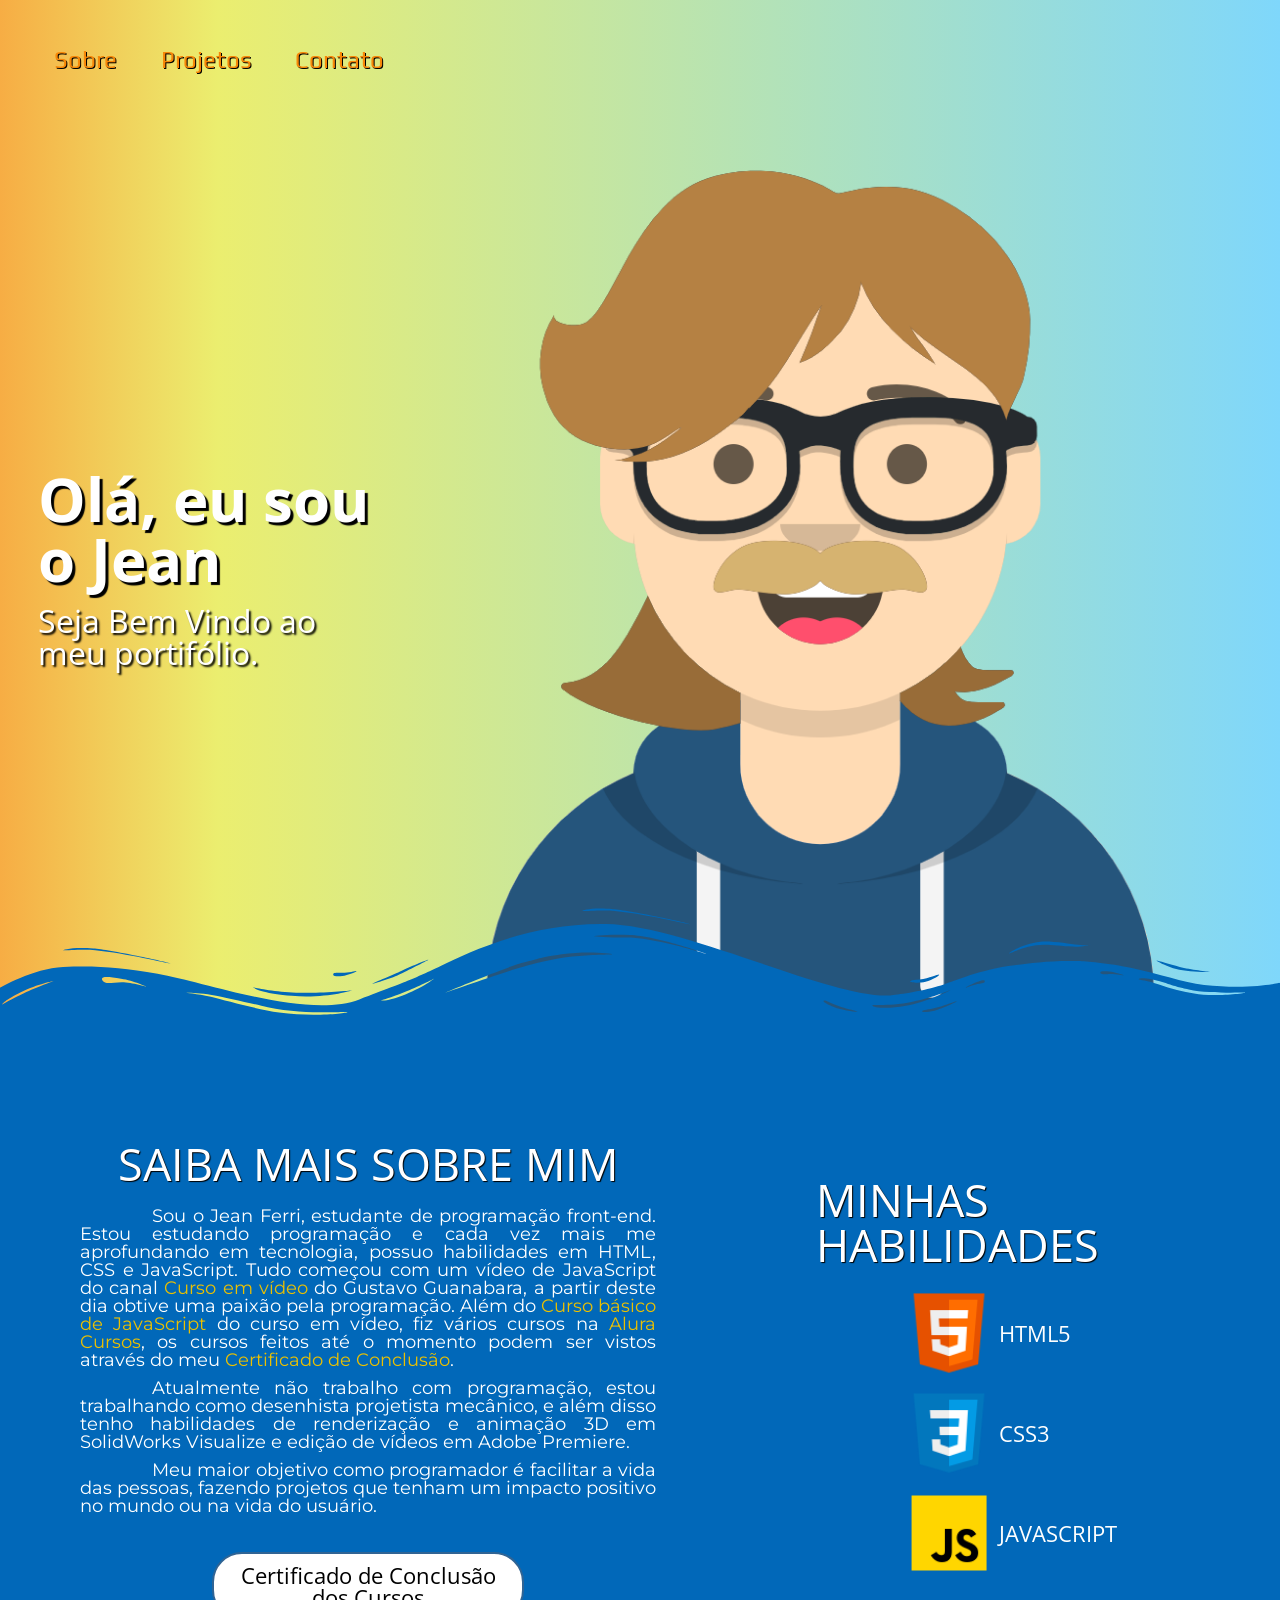
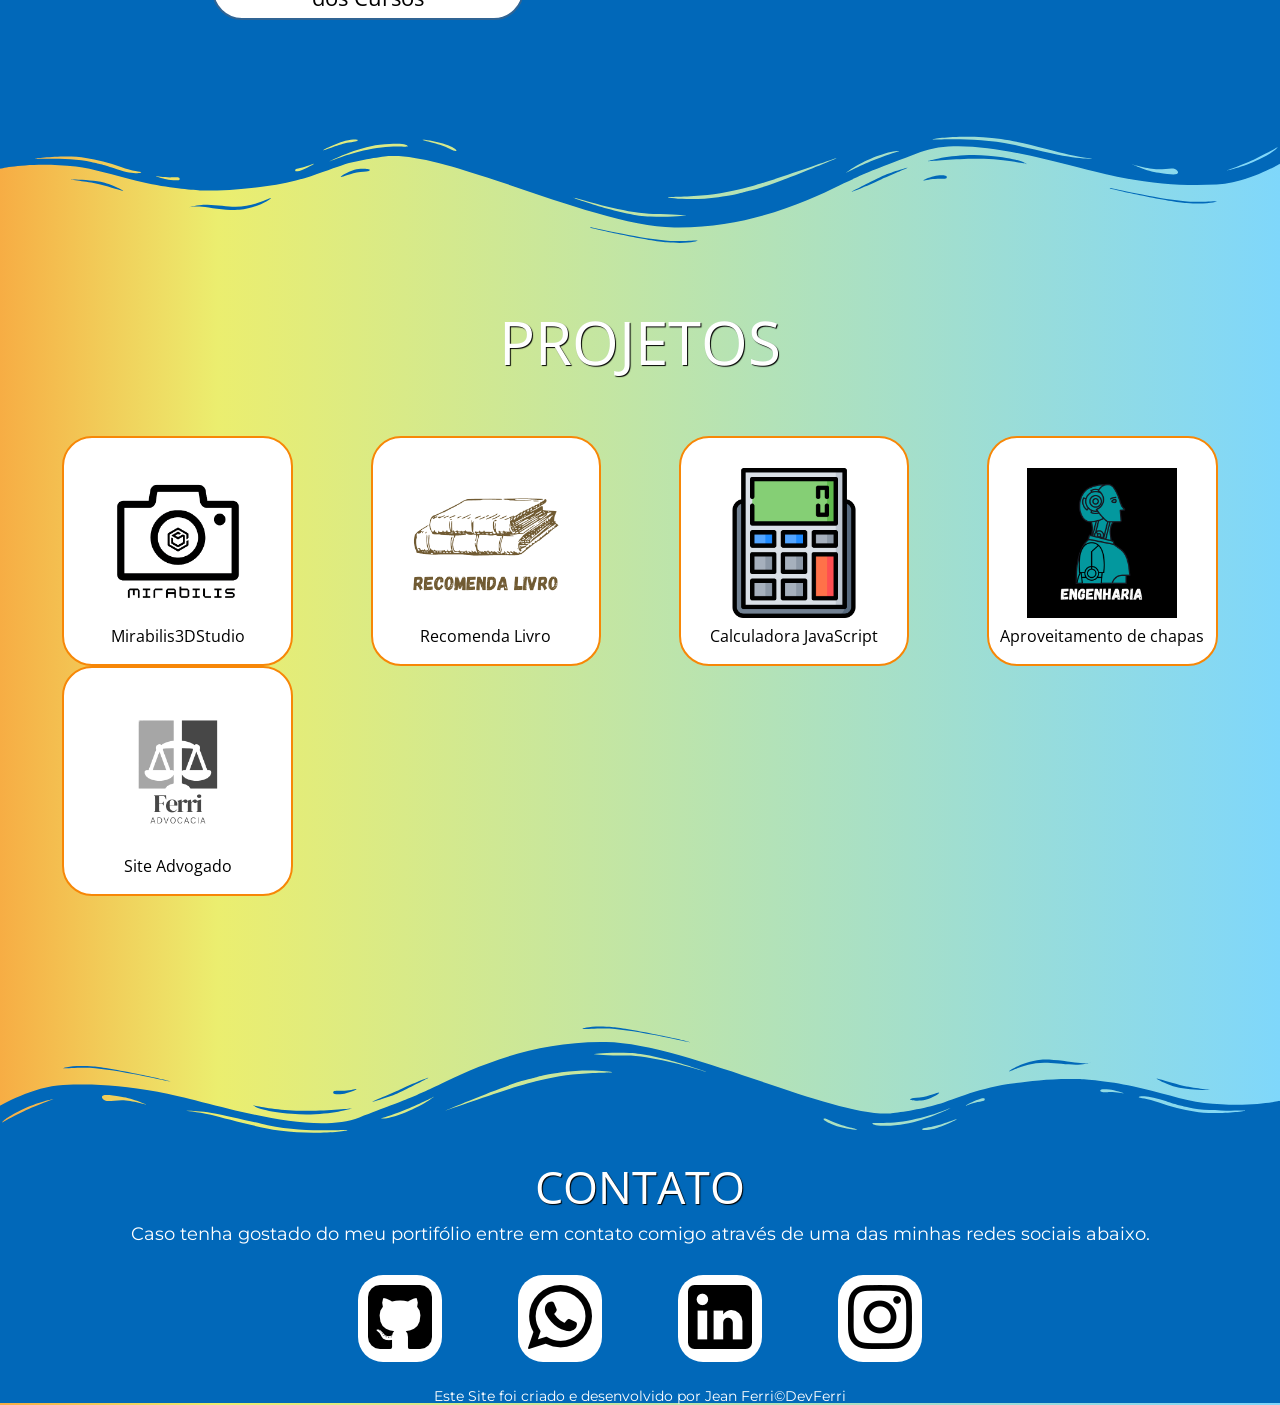
==== index.html @ 6d81e74b "Merge branch 'main' of https://github.com/JnFerri/jnferri.github.io" ====
<!DOCTYPE html>
<html lang="pt-br">
<head>
    <meta charset="UTF-8">
    <meta http-equiv="X-UA-Compatible" content="IE=edge">
    <meta name="viewport" content="width=device-width, initial-scale=1.0">
    <link rel="stylesheet" href="css/reset.css">
    <link rel="stylesheet" href="css/background-svg.css">
    <link rel="stylesheet" href="css/header.css">
    <link rel="stylesheet" href="css/apresentacao.css">
    <link rel="stylesheet" href="css/sobre.css">
    <link rel="stylesheet" href="css/projetos.css">
    <link rel="stylesheet" href="css/contato.css">
    <link rel="stylesheet" href="css/footer.css">
    <link rel="preconnect" href="https://fonts.googleapis.com">
<link rel="preconnect" href="https://fonts.gstatic.com" crossorigin>
<link href="https://fonts.googleapis.com/css2?family=Play:wght@700&display=swap" rel="stylesheet">
<link rel="preconnect" href="https://fonts.googleapis.com">
<link rel="preconnect" href="https://fonts.gstatic.com" crossorigin>
<link href="https://fonts.googleapis.com/css2?family=Open+Sans:wght@500&display=swap" rel="stylesheet">
<link rel="preconnect" href="https://fonts.googleapis.com">
<link rel="preconnect" href="https://fonts.gstatic.com" crossorigin>
<link href="https://fonts.googleapis.com/css2?family=Montserrat:wght@300&display=swap" rel="stylesheet">
    <title>DevFerri</title>
</head>
<body>
    <header class="header">
        <div class="header__container" id="inicio">
            <ul class="header__lista">
                <li>
                <a href="#sobre" class="header__button" >Sobre</a>
                </li>
                <li>
                <a href="#projetosHeader" class="header__button" >Projetos</a>
                </li>
                <li>
                    <a href="#contato" class="header__button">Contato</a>
                </li>
            </ul>
        </div>
    </header>

    <main>

        <section class="apresentacao__container">
            <div class="apresentacao">
                <h2 class="apresentacao__titulo">Olá, eu sou o Jean</h2>
                <p class="apresentacao__paragrafo">Seja Bem Vindo ao meu portifólio.</p>
            </div>
            <img src="imagens/Avatar-Maker.png" alt="Avatar EU" class="apresentacao__imagem">
            
        </section>
        <svg xmlns="http://www.w3.org/2000/svg" viewBox="0 0 283.5 27.8" preserveAspectRatio="none" fill="#0168b9" class="svg__top" id="sobre">
            <path class="elementor-shape-fill" d="M283.5,9.7c0,0-7.3,4.3-14,4.6c-6.8,0.3-12.6,0-20.9-1.5c-11.3-2-33.1-10.1-44.7-5.7	s-12.1,4.6-18,7.4c-6.6,3.2-20,9.6-36.6,9.3C131.6,23.5,99.5,7.2,86.3,8c-1.4,0.1-6.6,0.8-10.5,2c-3.8,1.2-9.4,3.8-17,4.7	c-3.2,0.4-8.3,1.1-14.2,0.9c-1.5-0.1-6.3-0.4-12-1.6c-5.7-1.2-11-3.1-15.8-3.7C6.5,9.2,0,10.8,0,10.8V0h283.5V9.7z M260.8,11.3	c-0.7-1-2-0.4-4.3-0.4c-2.3,0-6.1-1.2-5.8-1.1c0.3,0.1,3.1,1.5,6,1.9C259.7,12.2,261.4,12.3,260.8,11.3z M242.4,8.6	c0,0-2.4-0.2-5.6-0.9c-3.2-0.8-10.3-2.8-15.1-3.5c-8.2-1.1-15.8,0-15.1,0.1c0.8,0.1,9.6-0.6,17.6,1.1c3.3,0.7,9.3,2.2,12.4,2.7	C239.9,8.7,242.4,8.6,242.4,8.6z M185.2,8.5c1.7-0.7-13.3,4.7-18.5,6.1c-2.1,0.6-6.2,1.6-10,2c-3.9,0.4-8.9,0.4-8.8,0.5	c0,0.2,5.8,0.8,11.2,0c5.4-0.8,5.2-1.1,7.6-1.6C170.5,14.7,183.5,9.2,185.2,8.5z M199.1,6.9c0.2,0-0.8-0.4-4.8,1.1	c-4,1.5-6.7,3.5-6.9,3.7c-0.2,0.1,3.5-1.8,6.6-3C197,7.5,199,6.9,199.1,6.9z M283,6c-0.1,0.1-1.9,1.1-4.8,2.5s-6.9,2.8-6.7,2.7	c0.2,0,3.5-0.6,7.4-2.5C282.8,6.8,283.1,5.9,283,6z M31.3,11.6c0.1-0.2-1.9-0.2-4.5-1.2s-5.4-1.6-7.8-2C15,7.6,7.3,8.5,7.7,8.6	C8,8.7,15.9,8.3,20.2,9.3c2.2,0.5,2.4,0.5,5.7,1.6S31.2,11.9,31.3,11.6z M73,9.2c0.4-0.1,3.5-1.6,8.4-2.6c4.9-1.1,8.9-0.5,8.9-0.8	c0-0.3-1-0.9-6.2-0.3S72.6,9.3,73,9.2z M71.6,6.7C71.8,6.8,75,5.4,77.3,5c2.3-0.3,1.9-0.5,1.9-0.6c0-0.1-1.1-0.2-2.7,0.2	C74.8,5.1,71.4,6.6,71.6,6.7z M93.6,4.4c0.1,0.2,3.5,0.8,5.6,1.8c2.1,1,1.8,0.6,1.9,0.5c0.1-0.1-0.8-0.8-2.4-1.3	C97.1,4.8,93.5,4.2,93.6,4.4z M65.4,11.1c-0.1,0.3,0.3,0.5,1.9-0.2s2.6-1.3,2.2-1.2s-0.9,0.4-2.5,0.8C65.3,10.9,65.5,10.8,65.4,11.1	z M34.5,12.4c-0.2,0,2.1,0.8,3.3,0.9c1.2,0.1,2,0.1,2-0.2c0-0.3-0.1-0.5-1.6-0.4C36.6,12.8,34.7,12.4,34.5,12.4z M152.2,21.1	c-0.1,0.1-2.4-0.3-7.5-0.3c-5,0-13.6-2.4-17.2-3.5c-3.6-1.1,10,3.9,16.5,4.1C150.5,21.6,152.3,21,152.2,21.1z"></path>
            <path class="elementor-shape-fill" d="M269.6,18c-0.1-0.1-4.6,0.3-7.2,0c-7.3-0.7-17-3.2-16.6-2.9c0.4,0.3,13.7,3.1,17,3.3	C267.7,18.8,269.7,18,269.6,18z"></path>
            <path class="elementor-shape-fill" d="M227.4,9.8c-0.2-0.1-4.5-1-9.5-1.2c-5-0.2-12.7,0.6-12.3,0.5c0.3-0.1,5.9-1.8,13.3-1.2	S227.6,9.9,227.4,9.8z"></path>
            <path class="elementor-shape-fill" d="M204.5,13.4c-0.1-0.1,2-1,3.2-1.1c1.2-0.1,2,0,2,0.3c0,0.3-0.1,0.5-1.6,0.4	C206.4,12.9,204.6,13.5,204.5,13.4z"></path>
            <path class="elementor-shape-fill" d="M201,10.6c0-0.1-4.4,1.2-6.3,2.2c-1.9,0.9-6.2,3.1-6.1,3.1c0.1,0.1,4.2-1.6,6.3-2.6	S201,10.7,201,10.6z"></path>
            <path class="elementor-shape-fill" d="M154.5,26.7c-0.1-0.1-4.6,0.3-7.2,0c-7.3-0.7-17-3.2-16.6-2.9c0.4,0.3,13.7,3.1,17,3.3	C152.6,27.5,154.6,26.8,154.5,26.7z"></path>
            <path class="elementor-shape-fill" d="M41.9,19.3c0,0,1.2-0.3,2.9-0.1c1.7,0.2,5.8,0.9,8.2,0.7c4.2-0.4,7.4-2.7,7-2.6	c-0.4,0-4.3,2.2-8.6,1.9c-1.8-0.1-5.1-0.5-6.7-0.4S41.9,19.3,41.9,19.3z"></path>
            <path class="elementor-shape-fill" d="M75.5,12.6c0.2,0.1,2-0.8,4.3-1.1c2.3-0.2,2.1-0.3,2.1-0.5c0-0.1-1.8-0.4-3.4,0	C76.9,11.5,75.3,12.5,75.5,12.6z"></path>
            <path class="elementor-shape-fill" d="M15.6,13.2c0-0.1,4.3,0,6.7,0.5c2.4,0.5,5,1.9,5,2c0,0.1-2.7-0.8-5.1-1.4	C19.9,13.7,15.7,13.3,15.6,13.2z"></path>
        </svg>
        <section class="sobre__container">
            <div class="sobre__descricao">
                <h2 class="sobre__titulo">Saiba mais sobre mim</h2>
                <p class="sobre__paragrafo">Sou o Jean Ferri, estudante de programação front-end. Estou estudando programação e cada vez mais me aprofundando em tecnologia, possuo habilidades em HTML, CSS e JavaScript. Tudo começou com um vídeo de JavaScript do canal <a class="sobre__link" href="https://www.youtube.com/c/CursoemV%C3%ADdeo" target="_blank">Curso em vídeo</a> do Gustavo Guanabara, a partir deste dia obtive uma paixão pela programação. Além do <a href="https://www.youtube.com/watch?v=1-w1RfGIov4&list=PLHz_AreHm4dlsK3Nr9GVvXCbpQyHQl1o1" class="sobre__link" target="_blank">Curso básico de JavaScript</a> do curso em vídeo, fiz vários cursos na <a href="https://www.alura.com.br/" class="sobre__link" target="_blank">Alura Cursos</a>, os cursos feitos até o momento podem ser vistos através do meu <a href="https://cursos.alura.com.br/user/Jeanferrimh/fullCertificate/d1e5af925a5d30c86b18f0bb234966da" class="sobre__link" target="_blank">Certificado de Conclusão</a>. </p>
                <p class="sobre__paragrafo">Atualmente não trabalho com programação, estou trabalhando como desenhista projetista mecânico, e além disso tenho habilidades de renderização e animação 3D em SolidWorks Visualize e edição de vídeos em Adobe Premiere. </p>
                <p class="sobre__paragrafo">Meu maior objetivo como programador é facilitar a vida das pessoas, fazendo projetos que tenham um impacto positivo no mundo ou na vida do usuário.</p>
                <a href="https://cursos.alura.com.br/user/Jeanferrimh/fullCertificate/d1e5af925a5d30c86b18f0bb234966da" target="_blank" class="botao__certificados">Certificado de Conclusão dos Cursos</a>
            </div>
            <div class="sobre__habilidades">
                <h2 class="sobre__titulo">Minhas habilidades</h2>
                <div class="habilidades">
                    <ul class="habilidades__lista">
                        <li>
                            <img src="imagens/icones/icons8-html-5-96.png" class="habilidades__imagem" alt="icone html5">
                            <h4 class="titulo__habilidade">html5</h4>
                        </li>
                        <li>
                            <img src="imagens/icones/icons8-css3-96.png" class="habilidades__imagem" alt="icone css3">
                            <h4 class="titulo__habilidade">css3</h4>
                        </li>
                        <li>
                            <img src="imagens/icones/icons8-javascript-96.png" class="habilidades__imagem" alt="icone javascript">
                            <h4 class="titulo__habilidade">Javascript</h4>
                        </li>
                    </ul>
                </div>
            </div>

        </section>
        <svg xmlns="http://www.w3.org/2000/svg" viewBox="0 0 283.5 27.8" preserveAspectRatio="none" fill="#0168b9" class="svg__bottom">
            <path class="elementor-shape-fill" d="M283.5,9.7c0,0-7.3,4.3-14,4.6c-6.8,0.3-12.6,0-20.9-1.5c-11.3-2-33.1-10.1-44.7-5.7	s-12.1,4.6-18,7.4c-6.6,3.2-20,9.6-36.6,9.3C131.6,23.5,99.5,7.2,86.3,8c-1.4,0.1-6.6,0.8-10.5,2c-3.8,1.2-9.4,3.8-17,4.7	c-3.2,0.4-8.3,1.1-14.2,0.9c-1.5-0.1-6.3-0.4-12-1.6c-5.7-1.2-11-3.1-15.8-3.7C6.5,9.2,0,10.8,0,10.8V0h283.5V9.7z M260.8,11.3	c-0.7-1-2-0.4-4.3-0.4c-2.3,0-6.1-1.2-5.8-1.1c0.3,0.1,3.1,1.5,6,1.9C259.7,12.2,261.4,12.3,260.8,11.3z M242.4,8.6	c0,0-2.4-0.2-5.6-0.9c-3.2-0.8-10.3-2.8-15.1-3.5c-8.2-1.1-15.8,0-15.1,0.1c0.8,0.1,9.6-0.6,17.6,1.1c3.3,0.7,9.3,2.2,12.4,2.7	C239.9,8.7,242.4,8.6,242.4,8.6z M185.2,8.5c1.7-0.7-13.3,4.7-18.5,6.1c-2.1,0.6-6.2,1.6-10,2c-3.9,0.4-8.9,0.4-8.8,0.5	c0,0.2,5.8,0.8,11.2,0c5.4-0.8,5.2-1.1,7.6-1.6C170.5,14.7,183.5,9.2,185.2,8.5z M199.1,6.9c0.2,0-0.8-0.4-4.8,1.1	c-4,1.5-6.7,3.5-6.9,3.7c-0.2,0.1,3.5-1.8,6.6-3C197,7.5,199,6.9,199.1,6.9z M283,6c-0.1,0.1-1.9,1.1-4.8,2.5s-6.9,2.8-6.7,2.7	c0.2,0,3.5-0.6,7.4-2.5C282.8,6.8,283.1,5.9,283,6z M31.3,11.6c0.1-0.2-1.9-0.2-4.5-1.2s-5.4-1.6-7.8-2C15,7.6,7.3,8.5,7.7,8.6	C8,8.7,15.9,8.3,20.2,9.3c2.2,0.5,2.4,0.5,5.7,1.6S31.2,11.9,31.3,11.6z M73,9.2c0.4-0.1,3.5-1.6,8.4-2.6c4.9-1.1,8.9-0.5,8.9-0.8	c0-0.3-1-0.9-6.2-0.3S72.6,9.3,73,9.2z M71.6,6.7C71.8,6.8,75,5.4,77.3,5c2.3-0.3,1.9-0.5,1.9-0.6c0-0.1-1.1-0.2-2.7,0.2	C74.8,5.1,71.4,6.6,71.6,6.7z M93.6,4.4c0.1,0.2,3.5,0.8,5.6,1.8c2.1,1,1.8,0.6,1.9,0.5c0.1-0.1-0.8-0.8-2.4-1.3	C97.1,4.8,93.5,4.2,93.6,4.4z M65.4,11.1c-0.1,0.3,0.3,0.5,1.9-0.2s2.6-1.3,2.2-1.2s-0.9,0.4-2.5,0.8C65.3,10.9,65.5,10.8,65.4,11.1	z M34.5,12.4c-0.2,0,2.1,0.8,3.3,0.9c1.2,0.1,2,0.1,2-0.2c0-0.3-0.1-0.5-1.6-0.4C36.6,12.8,34.7,12.4,34.5,12.4z M152.2,21.1	c-0.1,0.1-2.4-0.3-7.5-0.3c-5,0-13.6-2.4-17.2-3.5c-3.6-1.1,10,3.9,16.5,4.1C150.5,21.6,152.3,21,152.2,21.1z"></path>
            <path class="elementor-shape-fill" d="M269.6,18c-0.1-0.1-4.6,0.3-7.2,0c-7.3-0.7-17-3.2-16.6-2.9c0.4,0.3,13.7,3.1,17,3.3	C267.7,18.8,269.7,18,269.6,18z"></path>
            <path class="elementor-shape-fill" d="M227.4,9.8c-0.2-0.1-4.5-1-9.5-1.2c-5-0.2-12.7,0.6-12.3,0.5c0.3-0.1,5.9-1.8,13.3-1.2	S227.6,9.9,227.4,9.8z"></path>
            <path class="elementor-shape-fill" d="M204.5,13.4c-0.1-0.1,2-1,3.2-1.1c1.2-0.1,2,0,2,0.3c0,0.3-0.1,0.5-1.6,0.4	C206.4,12.9,204.6,13.5,204.5,13.4z"></path>
            <path class="elementor-shape-fill" d="M201,10.6c0-0.1-4.4,1.2-6.3,2.2c-1.9,0.9-6.2,3.1-6.1,3.1c0.1,0.1,4.2-1.6,6.3-2.6	S201,10.7,201,10.6z"></path>
            <path class="elementor-shape-fill" d="M154.5,26.7c-0.1-0.1-4.6,0.3-7.2,0c-7.3-0.7-17-3.2-16.6-2.9c0.4,0.3,13.7,3.1,17,3.3	C152.6,27.5,154.6,26.8,154.5,26.7z"></path>
            <path class="elementor-shape-fill" d="M41.9,19.3c0,0,1.2-0.3,2.9-0.1c1.7,0.2,5.8,0.9,8.2,0.7c4.2-0.4,7.4-2.7,7-2.6	c-0.4,0-4.3,2.2-8.6,1.9c-1.8-0.1-5.1-0.5-6.7-0.4S41.9,19.3,41.9,19.3z"></path>
            <path class="elementor-shape-fill" d="M75.5,12.6c0.2,0.1,2-0.8,4.3-1.1c2.3-0.2,2.1-0.3,2.1-0.5c0-0.1-1.8-0.4-3.4,0	C76.9,11.5,75.3,12.5,75.5,12.6z"></path>
            <path class="elementor-shape-fill" d="M15.6,13.2c0-0.1,4.3,0,6.7,0.5c2.4,0.5,5,1.9,5,2c0,0.1-2.7-0.8-5.1-1.4	C19.9,13.7,15.7,13.3,15.6,13.2z"></path>
        </svg>
        <section class="projetos" id="projetosHeader">
            <h2 class="projetos__titulo">projetos</h2>
            <div id="projetos" class="projetos__container">
                <a href="#projetoContainer" class="projetos__box" id="projeto">
                
                        <img class="projetos__img" src="projetos/Mirabilis3dStudio/assets/imagens/logo.png" alt="logo projeto mirabilis 3d">
                        <h4 class="projetos__subtitulos">Mirabilis3DStudio</h4>
                    
                </a>
                <a href="#projetoContainer" class="projetos__box" id="projeto">
                   
                        <img class="projetos__img" src="projetos/recomendalivro/assets/img/logo.png" alt="logo projeto recomenda livro">
                        <h4 class="projetos__subtitulos">Recomenda Livro</h4>
                    
                </a>
                <a href="#projetoContainer" class="projetos__box" id="projeto">
                   
                        <img class="projetos__img" src="projetos/Calculadora-Js/assets/calculadora.png" alt="logo projeto calculadora">
                        <h4 class="projetos__subtitulos">Calculadora JavaScript</h4>
            
                </a>
                <a href="#projetoContainer" class="projetos__box" id="projeto">
                        <img class="projetos__img" src="projetos/Aproveitamento-de-Chapas-de-aco/assets/img/Calculos.png" alt="logo projeto aproveitamento de chapas">
                        <h4 class="projetos__subtitulos">Aproveitamento de chapas</h4>
                    
                </a>

                <a href="#projetoContainer" class="projetos__box" id="projeto">
                    <img class="projetos__img" src="imagens/FerriAdvocacia.png" alt="logo projeto Site advogado">
                    <h4 class="projetos__subtitulos">Site Advogado</h4>
                
            </a>
            </div>
            <div id="projetoContainer">
                
            </div>

        </section>
        
        <section class="contato" id="contato">
            <svg xmlns="http://www.w3.org/2000/svg" viewBox="0 0 283.5 27.8" preserveAspectRatio="none" fill="#0168b9" class="svg__top" id="sobre">
                <path class="elementor-shape-fill" d="M283.5,9.7c0,0-7.3,4.3-14,4.6c-6.8,0.3-12.6,0-20.9-1.5c-11.3-2-33.1-10.1-44.7-5.7	s-12.1,4.6-18,7.4c-6.6,3.2-20,9.6-36.6,9.3C131.6,23.5,99.5,7.2,86.3,8c-1.4,0.1-6.6,0.8-10.5,2c-3.8,1.2-9.4,3.8-17,4.7	c-3.2,0.4-8.3,1.1-14.2,0.9c-1.5-0.1-6.3-0.4-12-1.6c-5.7-1.2-11-3.1-15.8-3.7C6.5,9.2,0,10.8,0,10.8V0h283.5V9.7z M260.8,11.3	c-0.7-1-2-0.4-4.3-0.4c-2.3,0-6.1-1.2-5.8-1.1c0.3,0.1,3.1,1.5,6,1.9C259.7,12.2,261.4,12.3,260.8,11.3z M242.4,8.6	c0,0-2.4-0.2-5.6-0.9c-3.2-0.8-10.3-2.8-15.1-3.5c-8.2-1.1-15.8,0-15.1,0.1c0.8,0.1,9.6-0.6,17.6,1.1c3.3,0.7,9.3,2.2,12.4,2.7	C239.9,8.7,242.4,8.6,242.4,8.6z M185.2,8.5c1.7-0.7-13.3,4.7-18.5,6.1c-2.1,0.6-6.2,1.6-10,2c-3.9,0.4-8.9,0.4-8.8,0.5	c0,0.2,5.8,0.8,11.2,0c5.4-0.8,5.2-1.1,7.6-1.6C170.5,14.7,183.5,9.2,185.2,8.5z M199.1,6.9c0.2,0-0.8-0.4-4.8,1.1	c-4,1.5-6.7,3.5-6.9,3.7c-0.2,0.1,3.5-1.8,6.6-3C197,7.5,199,6.9,199.1,6.9z M283,6c-0.1,0.1-1.9,1.1-4.8,2.5s-6.9,2.8-6.7,2.7	c0.2,0,3.5-0.6,7.4-2.5C282.8,6.8,283.1,5.9,283,6z M31.3,11.6c0.1-0.2-1.9-0.2-4.5-1.2s-5.4-1.6-7.8-2C15,7.6,7.3,8.5,7.7,8.6	C8,8.7,15.9,8.3,20.2,9.3c2.2,0.5,2.4,0.5,5.7,1.6S31.2,11.9,31.3,11.6z M73,9.2c0.4-0.1,3.5-1.6,8.4-2.6c4.9-1.1,8.9-0.5,8.9-0.8	c0-0.3-1-0.9-6.2-0.3S72.6,9.3,73,9.2z M71.6,6.7C71.8,6.8,75,5.4,77.3,5c2.3-0.3,1.9-0.5,1.9-0.6c0-0.1-1.1-0.2-2.7,0.2	C74.8,5.1,71.4,6.6,71.6,6.7z M93.6,4.4c0.1,0.2,3.5,0.8,5.6,1.8c2.1,1,1.8,0.6,1.9,0.5c0.1-0.1-0.8-0.8-2.4-1.3	C97.1,4.8,93.5,4.2,93.6,4.4z M65.4,11.1c-0.1,0.3,0.3,0.5,1.9-0.2s2.6-1.3,2.2-1.2s-0.9,0.4-2.5,0.8C65.3,10.9,65.5,10.8,65.4,11.1	z M34.5,12.4c-0.2,0,2.1,0.8,3.3,0.9c1.2,0.1,2,0.1,2-0.2c0-0.3-0.1-0.5-1.6-0.4C36.6,12.8,34.7,12.4,34.5,12.4z M152.2,21.1	c-0.1,0.1-2.4-0.3-7.5-0.3c-5,0-13.6-2.4-17.2-3.5c-3.6-1.1,10,3.9,16.5,4.1C150.5,21.6,152.3,21,152.2,21.1z"></path>
                <path class="elementor-shape-fill" d="M269.6,18c-0.1-0.1-4.6,0.3-7.2,0c-7.3-0.7-17-3.2-16.6-2.9c0.4,0.3,13.7,3.1,17,3.3	C267.7,18.8,269.7,18,269.6,18z"></path>
                <path class="elementor-shape-fill" d="M227.4,9.8c-0.2-0.1-4.5-1-9.5-1.2c-5-0.2-12.7,0.6-12.3,0.5c0.3-0.1,5.9-1.8,13.3-1.2	S227.6,9.9,227.4,9.8z"></path>
                <path class="elementor-shape-fill" d="M204.5,13.4c-0.1-0.1,2-1,3.2-1.1c1.2-0.1,2,0,2,0.3c0,0.3-0.1,0.5-1.6,0.4	C206.4,12.9,204.6,13.5,204.5,13.4z"></path>
                <path class="elementor-shape-fill" d="M201,10.6c0-0.1-4.4,1.2-6.3,2.2c-1.9,0.9-6.2,3.1-6.1,3.1c0.1,0.1,4.2-1.6,6.3-2.6	S201,10.7,201,10.6z"></path>
                <path class="elementor-shape-fill" d="M154.5,26.7c-0.1-0.1-4.6,0.3-7.2,0c-7.3-0.7-17-3.2-16.6-2.9c0.4,0.3,13.7,3.1,17,3.3	C152.6,27.5,154.6,26.8,154.5,26.7z"></path>
                <path class="elementor-shape-fill" d="M41.9,19.3c0,0,1.2-0.3,2.9-0.1c1.7,0.2,5.8,0.9,8.2,0.7c4.2-0.4,7.4-2.7,7-2.6	c-0.4,0-4.3,2.2-8.6,1.9c-1.8-0.1-5.1-0.5-6.7-0.4S41.9,19.3,41.9,19.3z"></path>
                <path class="elementor-shape-fill" d="M75.5,12.6c0.2,0.1,2-0.8,4.3-1.1c2.3-0.2,2.1-0.3,2.1-0.5c0-0.1-1.8-0.4-3.4,0	C76.9,11.5,75.3,12.5,75.5,12.6z"></path>
                <path class="elementor-shape-fill" d="M15.6,13.2c0-0.1,4.3,0,6.7,0.5c2.4,0.5,5,1.9,5,2c0,0.1-2.7-0.8-5.1-1.4	C19.9,13.7,15.7,13.3,15.6,13.2z"></path>
            </svg>
            <div class="contato__container">
                <h2 class="contato__titulo">Contato</h2>
                <p class="paragrafo__contato">Caso tenha gostado do meu portifólio entre em contato comigo através de uma das minhas redes sociais abaixo.</p>
                <ul class="contato__lista">
                    <li>
                        <a href="https://github.com/JnFerri" target="_blank" class="contato__link"><img class="contato_img" src="imagens/icones/placa-do-github.png" alt="simbolo github"></a>
                    </li>
                    <li>
                        <a href="http://api.whatsapp.com/send?1=pt_BR&phone=55049998116251" target="_blank" class="contato__link"><img class="contato_img" src="imagens/icones/whatsapp.png" alt="simbolo whatsapp"></a>
                    </li>
                    <li>
                        <a href="https://www.linkedin.com/in/jean-ferri-9a9626198/" target="_blank" class="contato__link"><img class="contato_img" src="imagens/icones/logotipo-do-linkedin.png" alt="simbolo linkedin"></a>
                    </li>
                    <li>
                        <a href="" class="contato__link"><img class="contato_img" target="_blank" src="imagens/icones/instagram.png" alt="simbolo instagram"></a>
                    </li>
                </ul>

            </div>

        </section>

        
    </main>

    <footer>
        <div class="footer__container">
            <p class="copy__footer">Este Site foi criado e desenvolvido por Jean Ferri&copy;DevFerri</p>
        </div>
        
    </footer>

    <script type="text/javascript" src="js/gifffer.min.js"></script>
    <script type="module" src="js/index.js"></script>
    <!-- Google tag (gtag.js) -->
<script async src="https://www.googletagmanager.com/gtag/js?id=G-5F45085C5B"></script>
<script>
  window.dataLayer = window.dataLayer || [];
  function gtag(){dataLayer.push(arguments);}
  gtag('js', new Date());

  gtag('config', 'G-5F45085C5B');
</script>
    
</body>
</html>
---- css/background-svg.css ----
body{
    background: rgb(247,173,68);
background: linear-gradient(90deg, rgba(247,173,68,1) 0%, rgba(235,238,111,1) 17%, rgba(127,215,251,1) 100%);
}
.svg__top{
    rotate: 180deg;
    width: 100%;
    
}

.svg__bottom{
    width: 100%;
}
---- css/header.css ----
header{
    background-color: rgba(0, 0, 0, 0);
}

.header__container{
    display: flex;
    flex-direction: column;
    text-align: center;
    margin: 2rem 0 0 2.5%;
}


.header__lista{
    display: flex;
    width: 30%;
    justify-content: space-around;
    align-items: center;
    margin: 1rem 0;
}

.header__button{
    color: rgb(247, 135, 7);
    text-shadow: 1px 1px 0.5px rgb(0, 0, 0);
    background-color: rgba(0, 0, 0, 0);
    text-decoration: none;
    font-family: 'Play', sans-serif;
    font-size: 24px;
    text-align: center;
}

.header__button:hover{
    transform: scale(1.1);
    color:  #0168b9;
}

@media(max-width:768px){
.header__lista{
    width: 100%;
}
.header__button{
    font-size: 18px;
}
}
---- css/apresentacao.css ----
.apresentacao__container{
    display: flex;
    align-items: center;
    width: 100%;
    justify-content: space-between;
    margin-bottom:-160px ;
}

.apresentacao{
    width: 55%;
    display: flex;
    flex-direction: column;
    
}

.apresentacao__titulo{
    font-family: 'Open Sans', sans-serif;
    font-size: 60px;
    color: white;
    text-shadow: 3px 3px 1px black;
    margin-left: 10%;
    font-weight: bold;

}

.apresentacao__paragrafo{
    padding: 1rem 0;
    font-family: 'Open Sans', sans-serif;
    text-shadow: 2px 2px 2px black;
    font-size: 32px;
    color: white;
    margin-left: 10%;
}

.apresentacao__imagem{
    right: 2%;
    bottom: 0%;
    width: 100vh;
}

@media(max-width:768px){
    .apresentacao__container{
        margin-top: 2rem;
        margin-bottom: -40px;
        flex-direction: column;
        
    }
    .apresentacao{
        width: 100%;
    }
    .apresentacao__imagem{
        width: 80%;
    }

    .apresentacao__titulo{
        font-size: 36px;
    }
    .apresentacao__paragrafo{
        font-size: 20px;
        
    }
}

@media(min-width:1900px){
    .apresentacao__container{
        margin-bottom: -180px;
    }
}

@media(min-width:2500px){
    .apresentacao__container{
        margin-bottom: -250px;
    }
}
---- css/sobre.css ----
.sobre__container{
    display: flex;
    align-items: center;
    justify-content: space-around;
    background-color: #0168b9;
    padding: 100px 0;
    margin-top: -10px;
}

.sobre__descricao{
    display: flex;
    flex-direction: column;
    align-items: center;
    width: 45%;
}

.sobre__titulo{
    margin: 1rem 0;
    font-size: 45px;
    font-family: 'Open Sans', sans-serif;
    color: white;
    text-transform: uppercase;
    text-shadow: 1px 1px 1px black;
}

.sobre__paragrafo{
    font-size: 18px;
    font-family: 'Montserrat', sans-serif;
    color: white;
    padding: 5px 0;
    text-align: justify;
    text-indent: 6ch;
    
}

.sobre__link{
    font-size: 18px;
    font-family: 'Montserrat', sans-serif;
    color: rgb(235, 192, 2);
    text-decoration: none;
}

.sobre__link:hover{
    color:rgb(209, 230, 18) ;
}

.botao__certificados{
    padding: 10px 10px;
    background-color: white;
    color: black;
    font-family: 'Open Sans', sans-serif;
    font-size: 22px;
    border: 2px solid rgb(48, 100, 148) ;
    border-radius: 30px;
    text-align: center;
    text-decoration: none;
    margin-top: 2rem;
    width: 50%;
}
.sobre__habilidades{
    display: flex;
    flex-direction: column;
    align-items: center;
    width: 30%;
}

.sobre__habilidades li{
    display: flex;
    align-items: center;
}

.habilidades__imagem{
    width: 100px;
}

.titulo__habilidade{
    font-size: 22px;
    font-family: 'Open Sans', sans-serif;
    color: white;
    text-transform: uppercase;
}
@media(max-width:768px){
    .sobre__container{
        flex-direction: column;
    }

    .sobre__descricao{
        width: 95%;
    }


    .sobre__habilidades{
        width: 95%;
    }
    .sobre__titulo{
        text-align: center;
    }
    .botao__certificados{
        width: 95%;
    }
    .sobre__paragrafo{
        text-align: justify;
    }
}
---- css/projetos.css ----
.projetos{
    display: flex;
    flex-direction: column;
    margin: 2rem 0;
    align-items: center;
}

.projetos__container{
    display: flex;
    align-items: center;
    margin: 2rem 0;
    justify-content: space-between;
    flex-wrap: wrap;
    width: 95%;

    
}

.projetos__titulo{
    font-family: 'Open Sans', sans-serif;
    font-size: 60px;
    color: white;
    text-align: center;
    margin: 2rem 0;
    text-transform: uppercase;
    text-shadow: 1px 1px 1px black;
}
.projetos__box{
    background-color: white;
    padding: 20px 4px;
    border-radius: 30px;
    border: solid 2px rgb(247, 135, 7);
    width: 18%;
    display: flex;
    flex-direction: column;
    align-items: center;
    margin: 0 2.5%;
    transition: 0.5s;
    text-decoration: none;
}

.projetos__box:hover{
    cursor:pointer;
    border-color: rgb(158, 208, 255);
    transform: scale(1.2);
}

.projetos__img{
    width: 150px;
    height: 150px;
    padding: 10px 0;

}

.projetos__subtitulos{
    font-family: 'Open Sans', sans-serif;
    font-size: 16px;
    text-align: center;
    color: black;
}

#projetoContainer{
    margin: 2rem 5%;
    display: flex;
    align-items: center;
    flex-direction: column;
    text-align: center;
}

.titulo__descricao-projetos{
    font-family: 'Open Sans', sans-serif;
    font-size: 48px;
    color: white;
    text-shadow: 1px 1px 1px black;
    text-align: center;
    margin: 2rem 0;
    
}

.decricao__projetos{
    font-size: 20px;
    font-family: 'Montserrat', sans-serif;
    color: black;
    font-weight: 400;
    padding: 5px 0;
    text-align: justify;
    text-indent: 6ch;
}

#linkProjeto{
    padding: 20px 20px;
    background-color: white;
    border: 2px solid rgb(247, 135, 7);
    color: black;
    text-decoration: none;
    text-shadow: 1px 1px 1px white;
    font-family: 'Open Sans', sans-serif;
    font-size: 26px;
    border-radius: 30px;
    margin-top: 2rem;
    transition: 00.5s;
    
}

#linkProjeto:hover{
    cursor:pointer;
    border-color: rgb(158, 208, 255);
    transform: scale(1.2);
}

.projeto__paragrafo-link{
    text-align: center;
    font-size: 16px;
    font-family: 'Montserrat', sans-serif;
    color: black;
    margin-top: 2rem;
}

.projeto__link{
    font-size: 18px;
    font-family: 'Montserrat', sans-serif;
    text-decoration: none;
    color: rgb(247, 135, 7);
}

@media(max-width:768px){
    .projetos__container{
        flex-direction: column;
    }

    .projetos__img{
        width: 140px;
    }

    .projetos__box{
        width: 80%;
        margin-bottom: 25px;
    }
    .projetos__box:hover{
        transform: scale(1.15);
    }
}
---- css/contato.css ----
.contato__container{
    margin: -5px 0 ;
    display: flex;
    flex-direction: column;
    align-items: center;
    background-color: #0168b9;
}

.contato__titulo{
    margin: 1rem 0;
    font-size: 45px;
    font-family: 'Open Sans', sans-serif;
    color: white;
    text-transform: uppercase;
    text-shadow: 1px 1px 1px black;
}

.paragrafo__contato{
    font-size: 18px;
    font-family: 'Montserrat', sans-serif;
    color: white;
    text-align: center;
}
.contato__lista{
    margin: 2rem 0;
    width: 50%;
    display: flex;
    align-items: center;
    justify-content: space-around;
}

.contato__lista li {
    background-color: white;
    border-radius: 25px;
    padding: 10px 10px;
    
}

.contato__img{
    width: 40px;
    height: 40px;
    
    
}

@media(max-width:798px){

    .contato__lista{
        width: 100%;
        flex-wrap: wrap;
    }
    .contato__lista li{
        padding: auto;
        width: auto;
    }
}
---- css/footer.css ----
footer{
    background-color: #0168b9;
}

.footer__container{
    display: flex;
    justify-content: space-around;
    align-items: center;
    padding: 0px 20px;
}


.copy__footer{
    font-size: 14px;
    font-family: 'Montserrat', sans-serif;
    color: white;
    text-align: center;
    
}
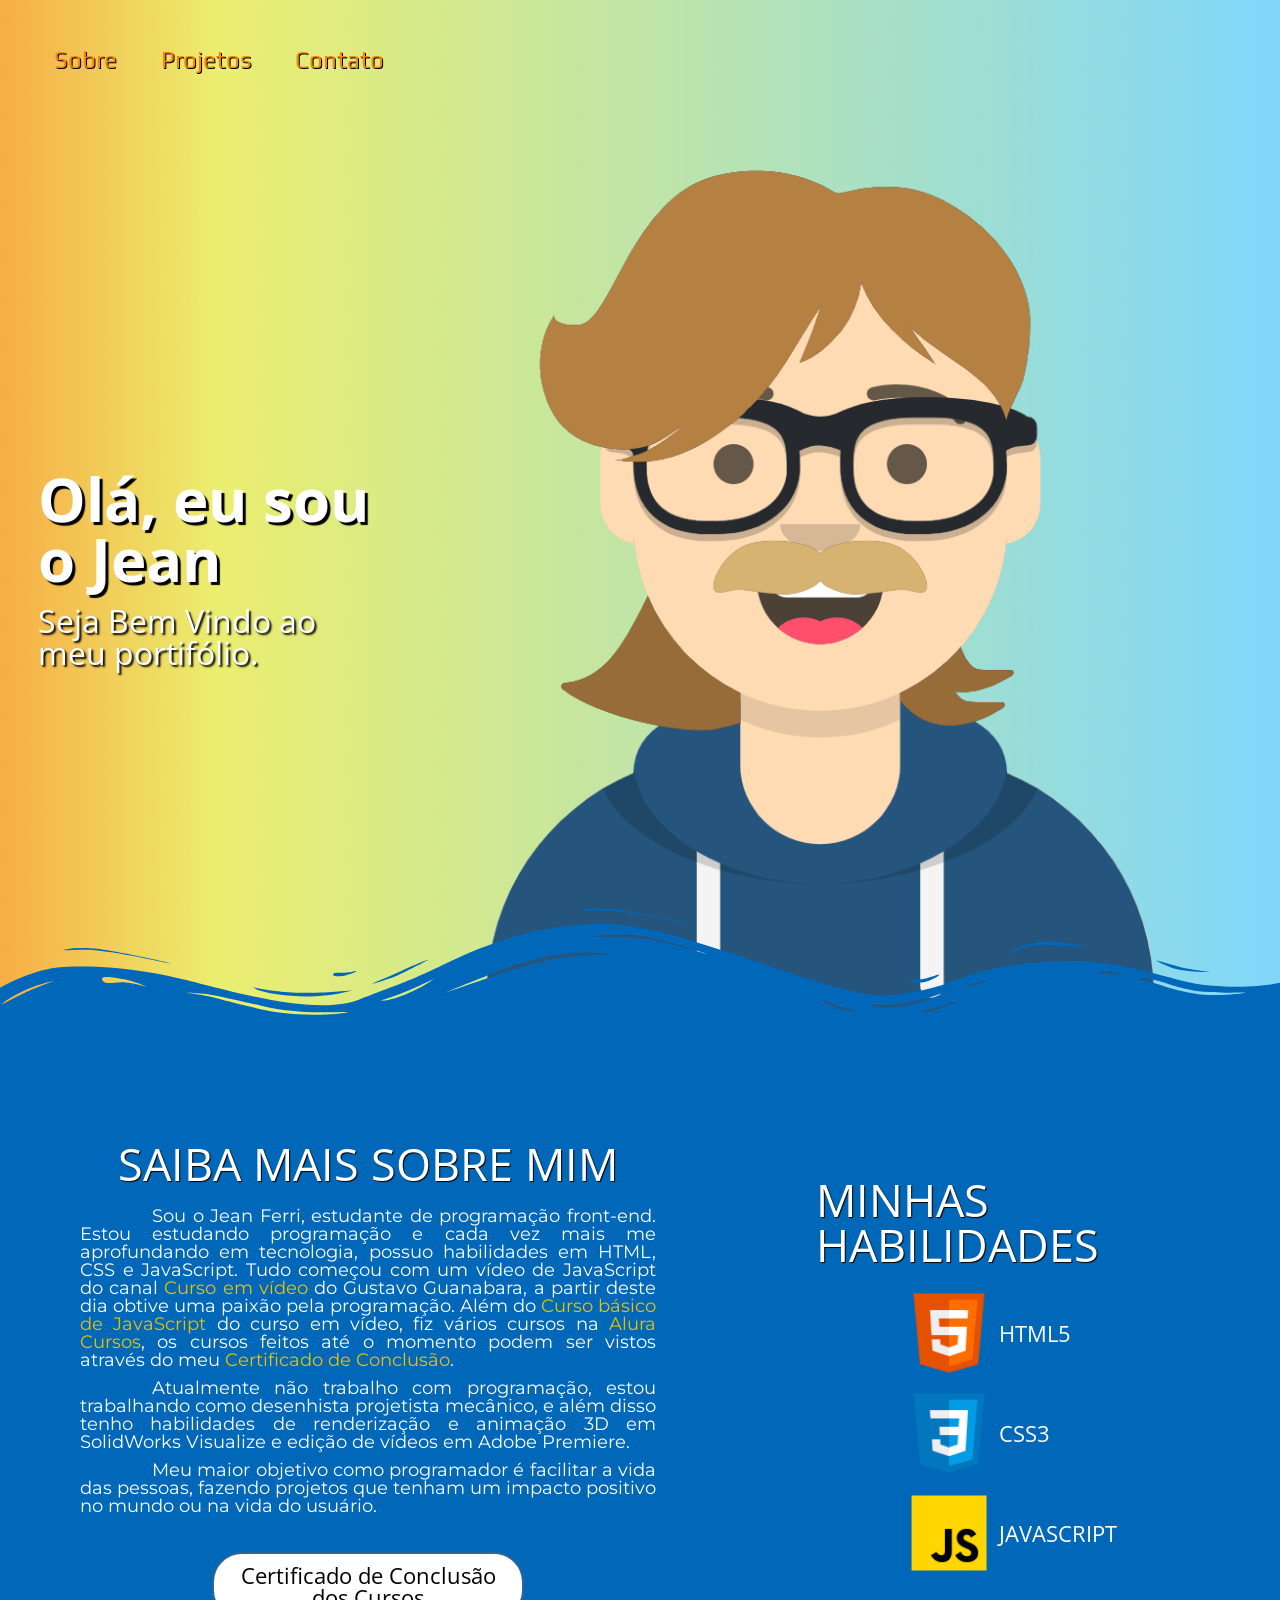
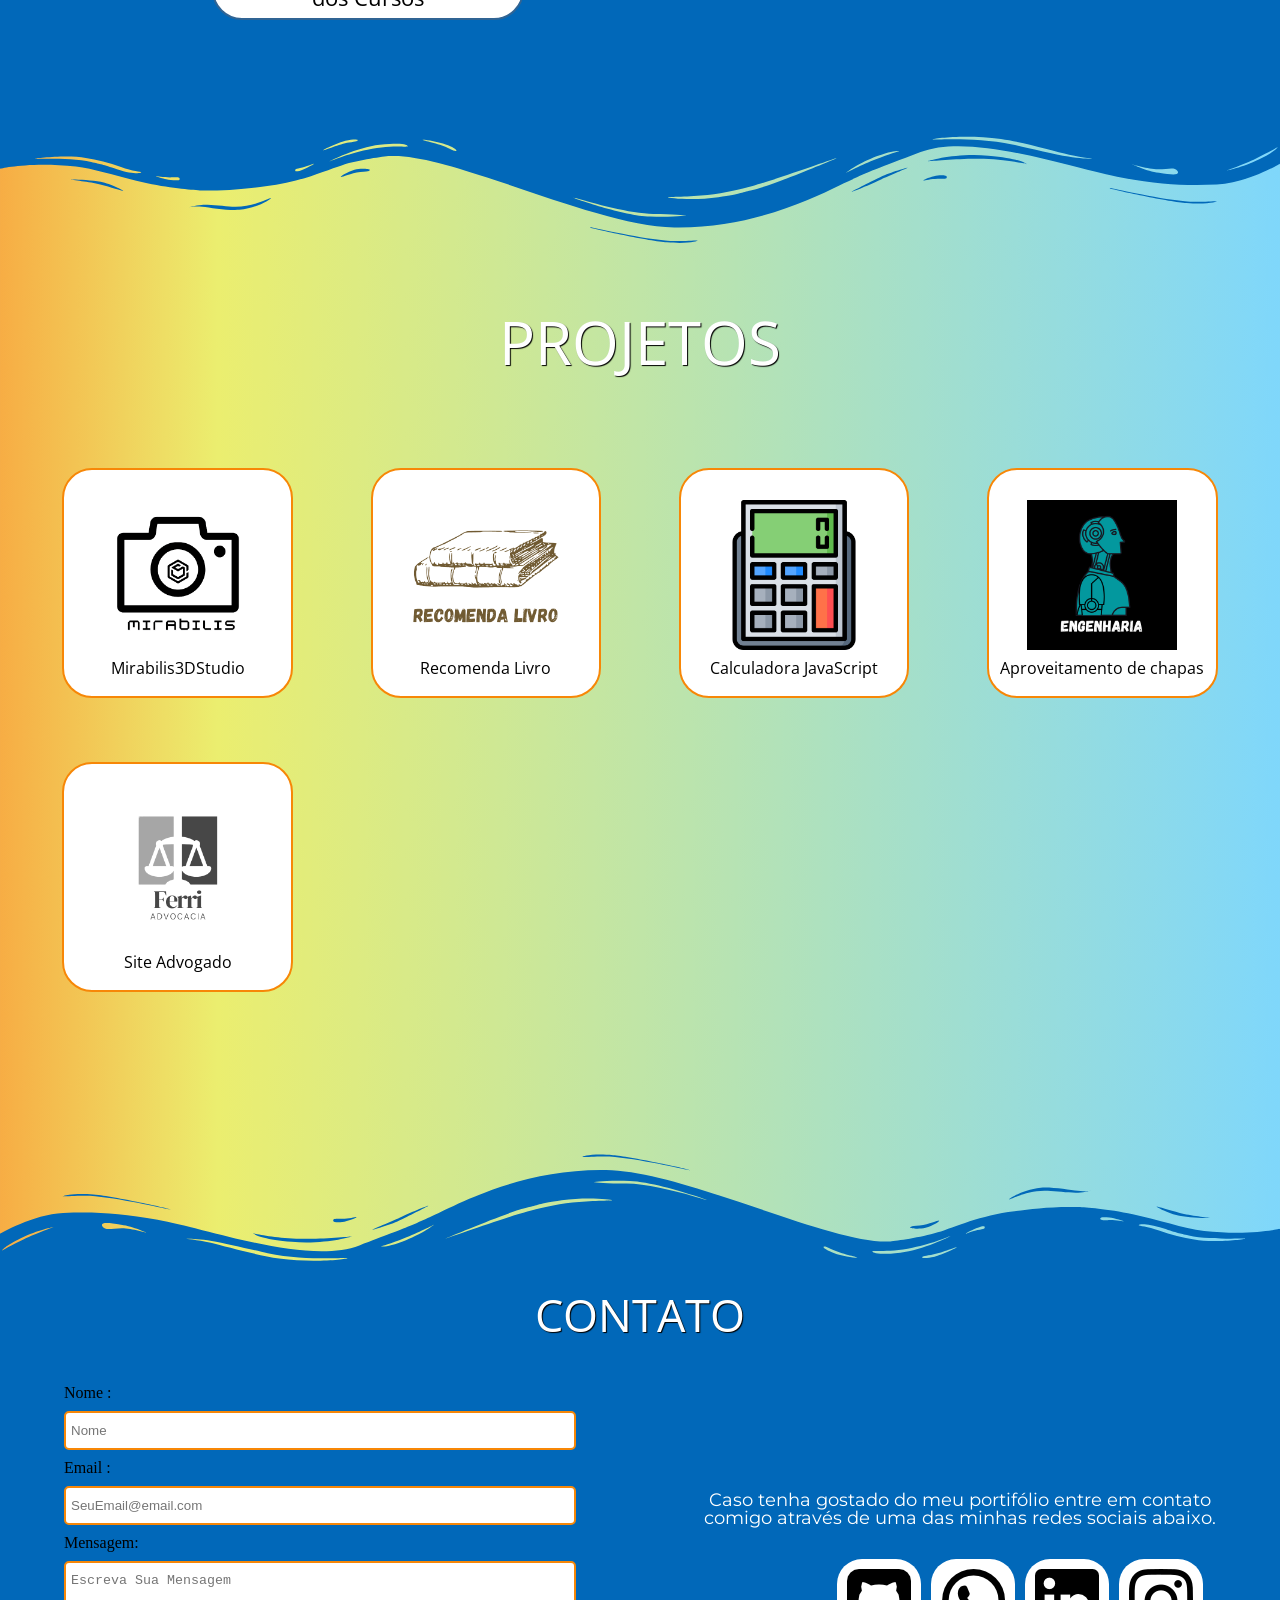
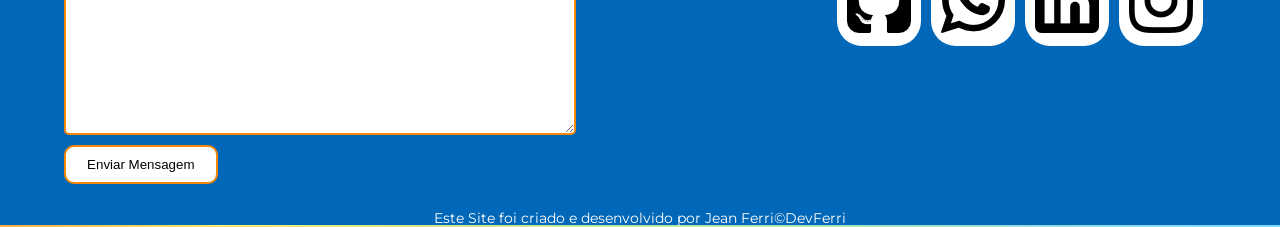
==== commit 10a42c5c: "23/11/2022" ====
--- a/index.html
+++ b/index.html
@@ -154,21 +154,38 @@
             </svg>
             <div class="contato__container">
                 <h2 class="contato__titulo">Contato</h2>
-                <p class="paragrafo__contato">Caso tenha gostado do meu portifólio entre em contato comigo através de uma das minhas redes sociais abaixo.</p>
-                <ul class="contato__lista">
-                    <li>
-                        <a href="https://github.com/JnFerri" target="_blank" class="contato__link"><img class="contato_img" src="imagens/icones/placa-do-github.png" alt="simbolo github"></a>
-                    </li>
-                    <li>
-                        <a href="http://api.whatsapp.com/send?1=pt_BR&phone=55049998116251" target="_blank" class="contato__link"><img class="contato_img" src="imagens/icones/whatsapp.png" alt="simbolo whatsapp"></a>
-                    </li>
-                    <li>
-                        <a href="https://www.linkedin.com/in/jean-ferri-9a9626198/" target="_blank" class="contato__link"><img class="contato_img" src="imagens/icones/logotipo-do-linkedin.png" alt="simbolo linkedin"></a>
-                    </li>
-                    <li>
-                        <a href="" class="contato__link"><img class="contato_img" target="_blank" src="imagens/icones/instagram.png" alt="simbolo instagram"></a>
-                    </li>
-                </ul>
+                <div class="contato__box">
+                    <div class="contato__formulario">
+                        <form action="https://formsubmit.co/jeanferrimh@gmail.com" method="POST">
+                            <label for="name">Nome :</label>
+                            <input class="formulario__input" id="nome" name="name" type="name" placeholder="Nome">
+                            <label for="Email"> Email :</label>
+                            <input class="formulario__input" id="email" name="email" type="email" placeholder="SeuEmail@email.com">
+                            <label for="Mengasem">Mensagem: </label>
+                        <textarea class="formulario__textarea" name="message" id="mensagem" cols="40" rows="10" placeholder="Escreva Sua Mensagem"></textarea>
+                            <input type="submit"  class="formulario__submit" value="Enviar Mensagem">
+                            <input type="hidden" name="_captcha" value="false">
+                            <input type="hidden" name="_next" value="https://Jnferri.github.io">
+                        </form>
+                    </div>
+                    <div class="contato__redes">
+                        <p class="paragrafo__contato">Caso tenha gostado do meu portifólio entre em contato comigo através de uma das minhas redes sociais abaixo.</p>
+                        <ul class="contato__lista">
+                            <li>
+                                <a href="https://github.com/JnFerri" target="_blank" class="contato__link"><img class="contato_img" src="imagens/icones/placa-do-github.png" alt="simbolo github"></a>
+                            </li>
+                            <li>
+                                <a href="http://api.whatsapp.com/send?1=pt_BR&phone=55049998116251" target="_blank" class="contato__link"><img class="contato_img" src="imagens/icones/whatsapp.png" alt="simbolo whatsapp"></a>
+                            </li>
+                            <li>
+                                <a href="https://www.linkedin.com/in/jean-ferri-9a9626198/" target="_blank" class="contato__link"><img class="contato_img" src="imagens/icones/logotipo-do-linkedin.png" alt="simbolo linkedin"></a>
+                            </li>
+                            <li>
+                                <a href="" class="contato__link"><img class="contato_img" target="_blank" src="imagens/icones/instagram.png" alt="simbolo instagram"></a>
+                            </li>
+                        </ul>
+                    </div>
+                </div>
 
             </div>
 
--- a/css/projetos.css
+++ b/css/projetos.css
@@ -34,7 +34,7 @@
     display: flex;
     flex-direction: column;
     align-items: center;
-    margin: 0 2.5%;
+    margin: 2rem 2.5%;
     transition: 0.5s;
     text-decoration: none;
 }
--- a/css/contato.css
+++ b/css/contato.css
@@ -4,6 +4,54 @@
     flex-direction: column;
     align-items: center;
     background-color: #0168b9;
+}
+
+.contato__box{
+    display: flex;
+    align-items: center;
+    justify-content: space-around;
+    padding: 2rem 0;
+}
+
+.contato__formulario{
+    display: flex;
+    flex-direction: column;
+    width: 40%;
+}
+
+.contato__formulario form{
+    display: flex;
+    flex-direction: column;
+    
+}
+
+.formulario__input{
+    border: 2px solid rgb(247, 135, 7) ;
+    padding: 10px 5px;
+    border-radius: 5px;
+    margin: 10px 0;
+}
+.formulario__textarea{
+    border: 2px solid rgb(247, 135, 7) ;
+    padding: 10px 5px;
+    border-radius: 5px;
+    margin: 10px 0;
+}
+
+.formulario__submit{
+    width: 30%;
+    padding: 10px 0;
+    background-color:white ;
+    border-radius: 10px;
+    color: black;
+    border: 2px solid rgb(247, 135, 7);
+}
+
+.contato__redes{
+    width: 40%;
+    display: flex;
+    flex-direction: column;
+    align-items: center;
 }
 
 .contato__titulo{
@@ -33,12 +81,13 @@
     background-color: white;
     border-radius: 25px;
     padding: 10px 10px;
+    margin: 0 5px;
     
 }
 
 .contato__img{
-    width: 40px;
-    height: 40px;
+    width: 25px;
+    height: 25px;
     
     
 }
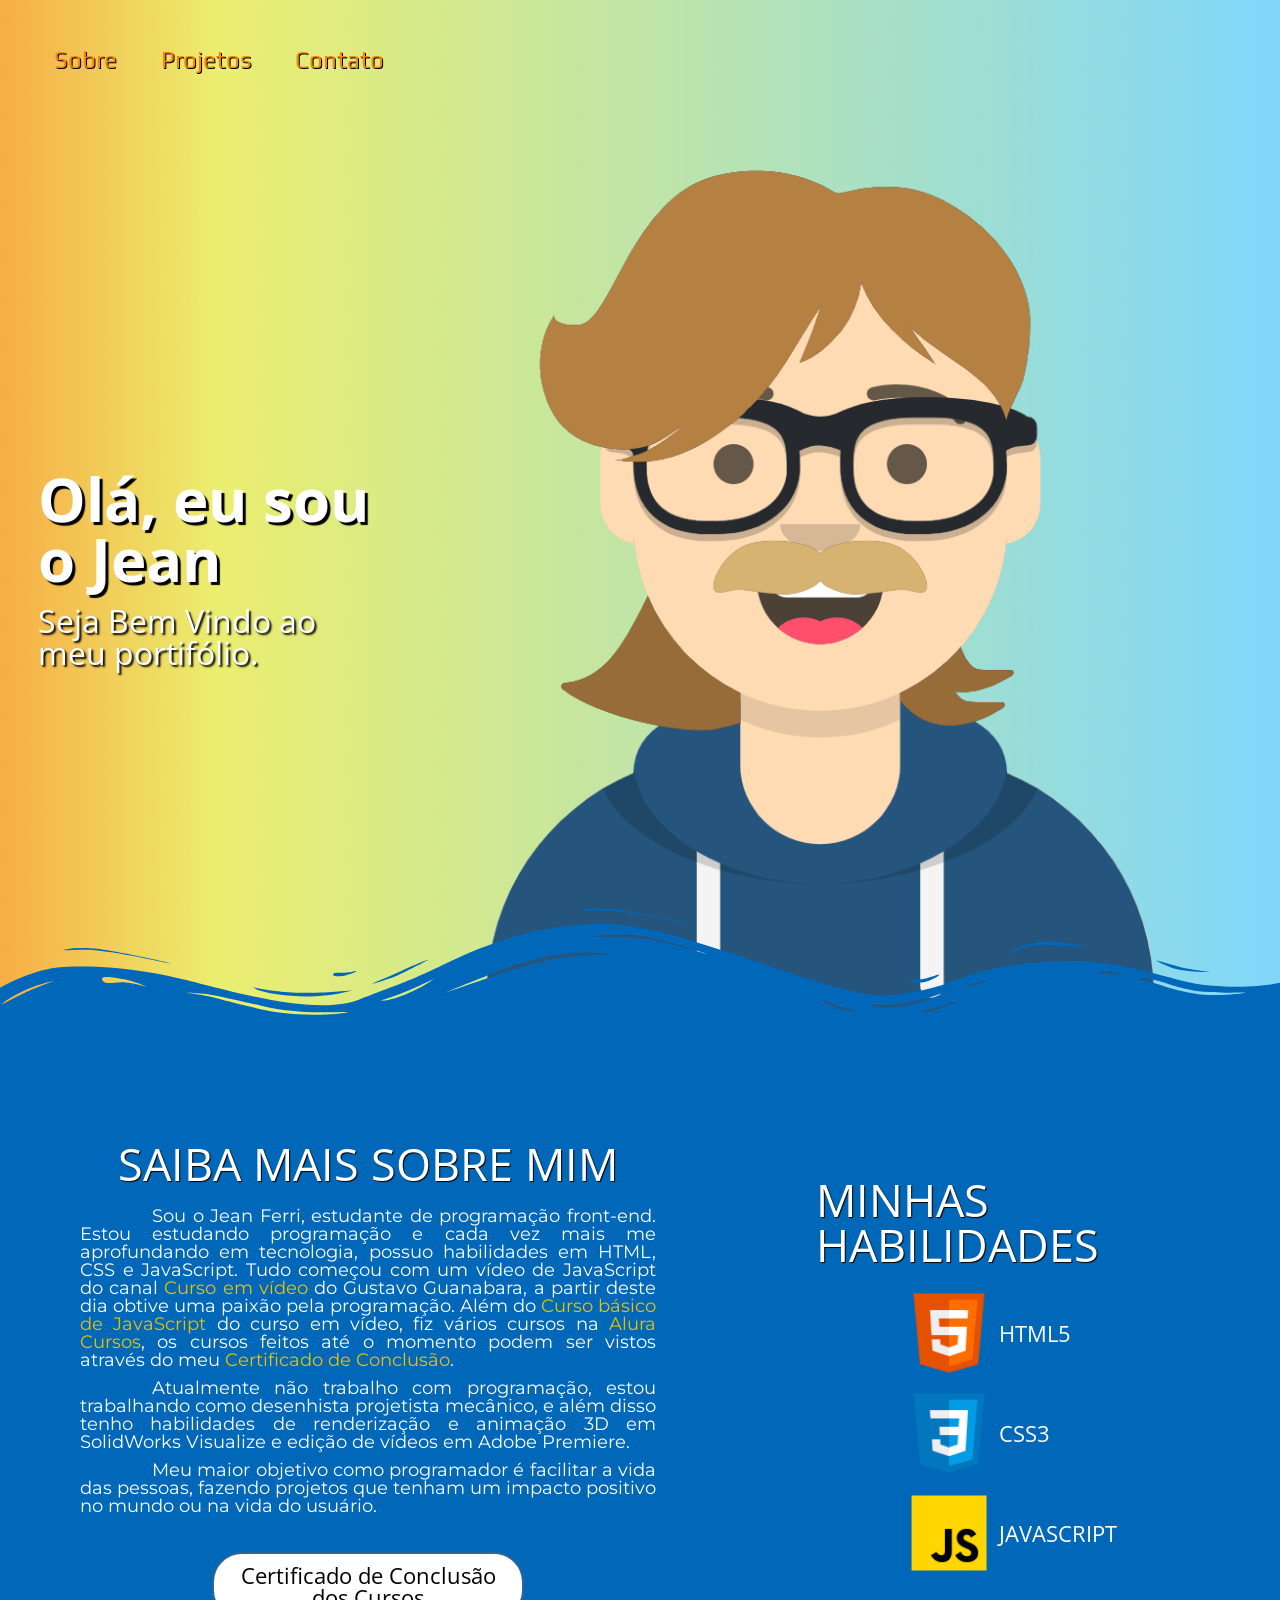
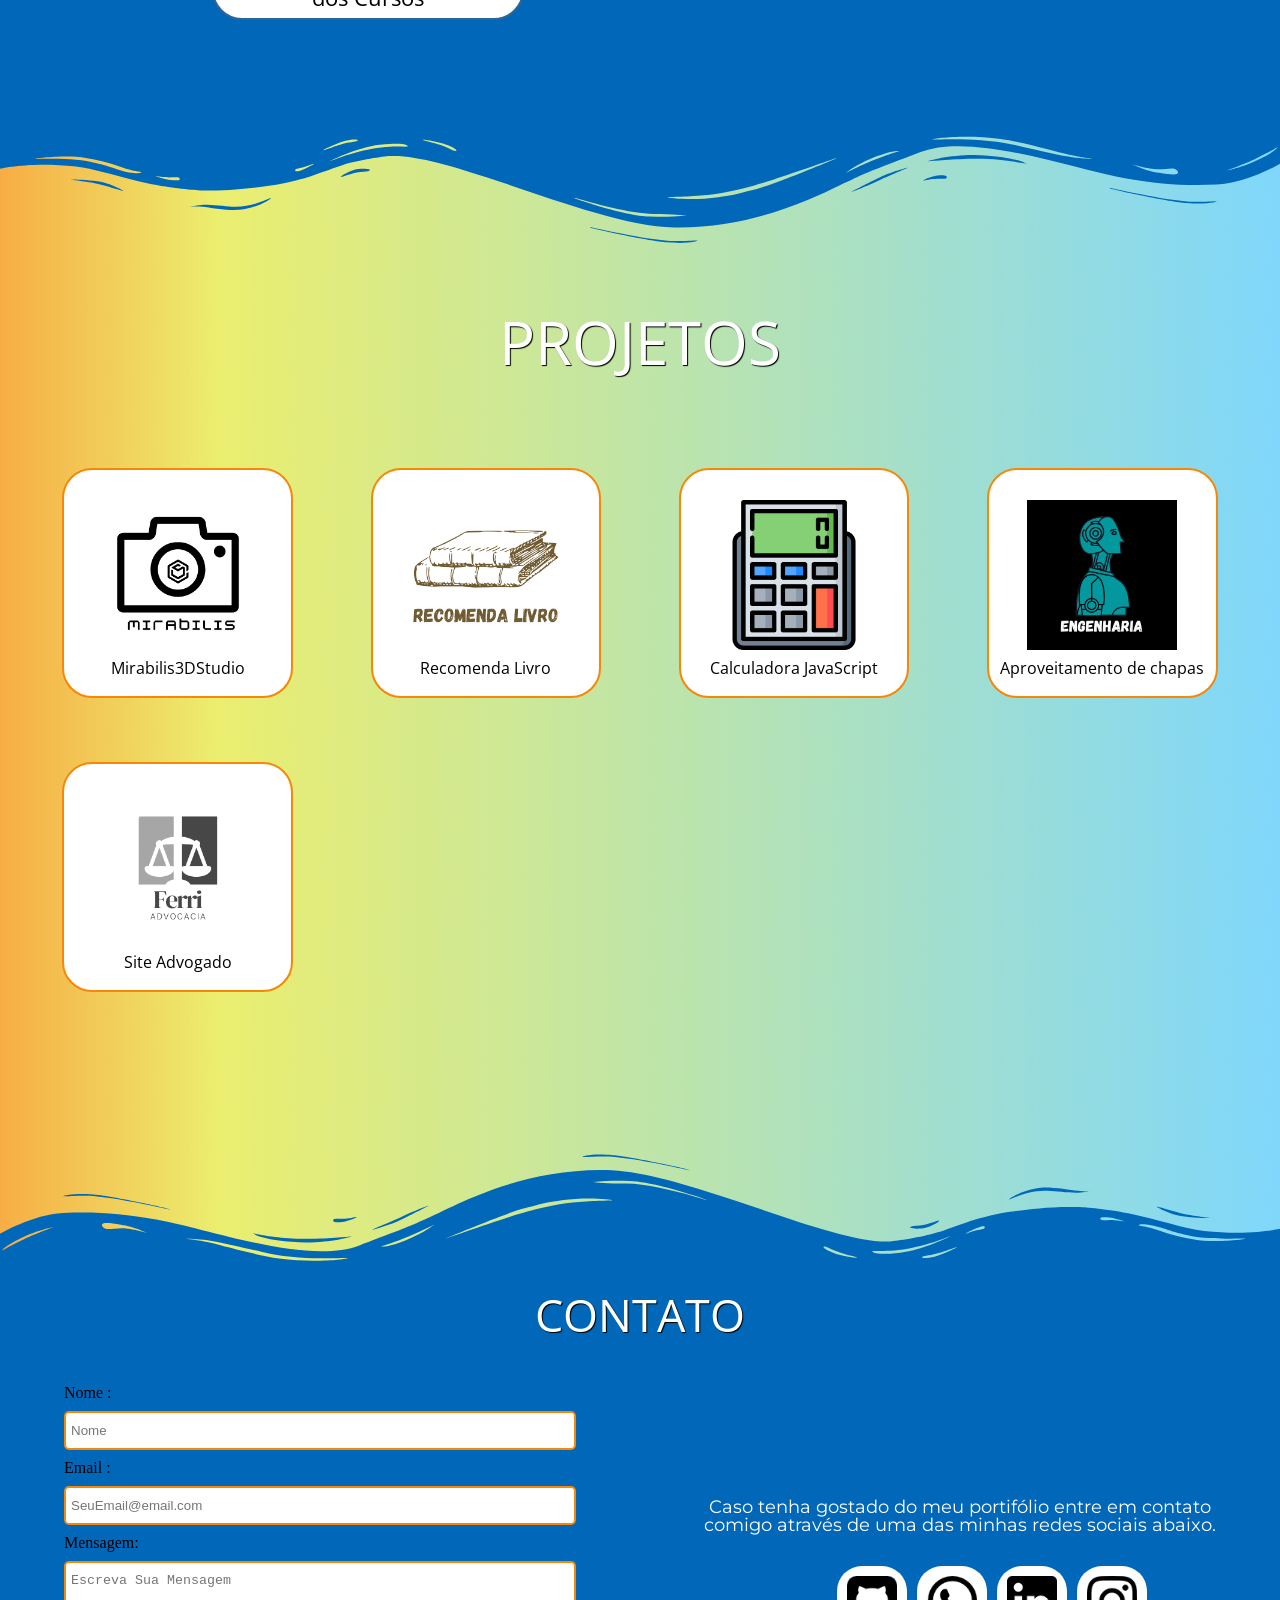
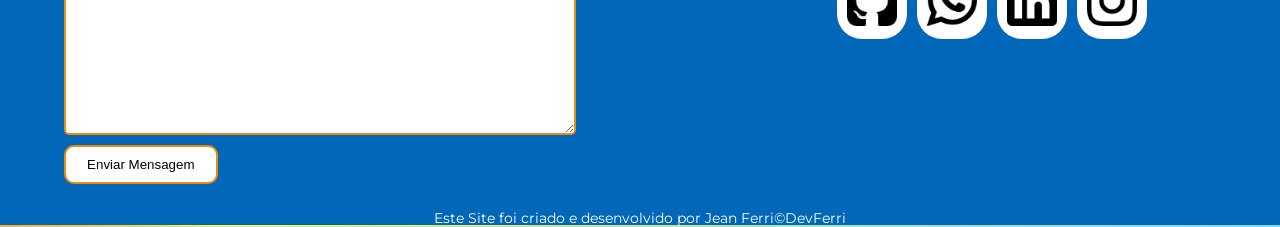
==== commit c894cf93: "25/11/2022" ====
--- a/index.html
+++ b/index.html
@@ -34,7 +34,7 @@
                 <a href="#projetosHeader" class="header__button" >Projetos</a>
                 </li>
                 <li>
-                    <a href="#contato" class="header__button">Contato</a>
+                <a href="#contato" class="header__button">Contato</a>
                 </li>
             </ul>
         </div>
@@ -172,16 +172,16 @@
                         <p class="paragrafo__contato">Caso tenha gostado do meu portifólio entre em contato comigo através de uma das minhas redes sociais abaixo.</p>
                         <ul class="contato__lista">
                             <li>
-                                <a href="https://github.com/JnFerri" target="_blank" class="contato__link"><img class="contato_img" src="imagens/icones/placa-do-github.png" alt="simbolo github"></a>
-                            </li>
-                            <li>
-                                <a href="http://api.whatsapp.com/send?1=pt_BR&phone=55049998116251" target="_blank" class="contato__link"><img class="contato_img" src="imagens/icones/whatsapp.png" alt="simbolo whatsapp"></a>
-                            </li>
-                            <li>
-                                <a href="https://www.linkedin.com/in/jean-ferri-9a9626198/" target="_blank" class="contato__link"><img class="contato_img" src="imagens/icones/logotipo-do-linkedin.png" alt="simbolo linkedin"></a>
-                            </li>
-                            <li>
-                                <a href="" class="contato__link"><img class="contato_img" target="_blank" src="imagens/icones/instagram.png" alt="simbolo instagram"></a>
+                                <a href="https://github.com/JnFerri" target="_blank" class="contato__link"><img class="contato__img" src="imagens/icones/placa-do-github.png" alt="simbolo github"></a>
+                            </li>
+                            <li>
+                                <a href="http://api.whatsapp.com/send?1=pt_BR&phone=55049998116251" target="_blank" class="contato__link"><img class="contato__img" src="imagens/icones/whatsapp.png" alt="simbolo whatsapp"></a>
+                            </li>
+                            <li>
+                                <a href="https://www.linkedin.com/in/jean-ferri-9a9626198/" target="_blank" class="contato__link"><img class="contato__img" src="imagens/icones/logotipo-do-linkedin.png" alt="simbolo linkedin"></a>
+                            </li>
+                            <li>
+                                <a href="" class="contato__link"><img class="contato__img" target="_blank" src="imagens/icones/instagram.png" alt="simbolo instagram"></a>
                             </li>
                         </ul>
                     </div>
--- a/css/header.css
+++ b/css/header.css
@@ -4,6 +4,21 @@
     background-color: rgba(0, 0, 0, 0);
 }
 
+.header-fix{
+    position:fixed;
+    width: 20%;
+    background: rgb(238, 237, 237);
+    z-index: 1;
+    border: 2px solid rgb(247, 135, 7);
+    box-shadow: 4px 4px 5px black;
+    border-radius: 0 0 30px 0;
+    margin: -30px 0 0 -5px;
+}
+
+.header-fix .header__container .header__lista{
+    width: 100%;
+}
+ 
 .header__container{
     display: flex;
     flex-direction: column;
@@ -37,8 +52,23 @@
 
 @media(max-width:768px){
 .header__lista{
+    width: 80%;
+}
+.header-fix{
+    position:fixed;
     width: 100%;
+    background: rgb(238, 237, 237);
+    z-index: 1;
+    box-shadow: 4px 4px 5px black;
+    border-radius: 0;
+    border: 0px;
+    margin: 0 0 0 0;
+    vertical-align: top;
 }
+ .header__container{
+    padding: 0;
+    margin: 0;
+ }
 .header__button{
     font-size: 18px;
 }
--- a/css/contato.css
+++ b/css/contato.css
@@ -86,8 +86,8 @@
 }
 
 .contato__img{
-    width: 25px;
-    height: 25px;
+    width: 50px;
+    height: 50px;
     
     
 }
@@ -102,4 +102,25 @@
         padding: auto;
         width: auto;
     }
+
+    .contato__box{
+        width: 100%;
+        flex-direction: column;
+    }
+
+    .contato__formulario{
+        width: 80%;
+
+    }
+    .contato__redes{
+        width: 80%;
+        margin-top: 2rem;
+    }
+    .contato__img{
+        width: 25px;
+        height: 25px;
+    }
+    .formulario__submit{
+        width: 50%;
+    }
 }
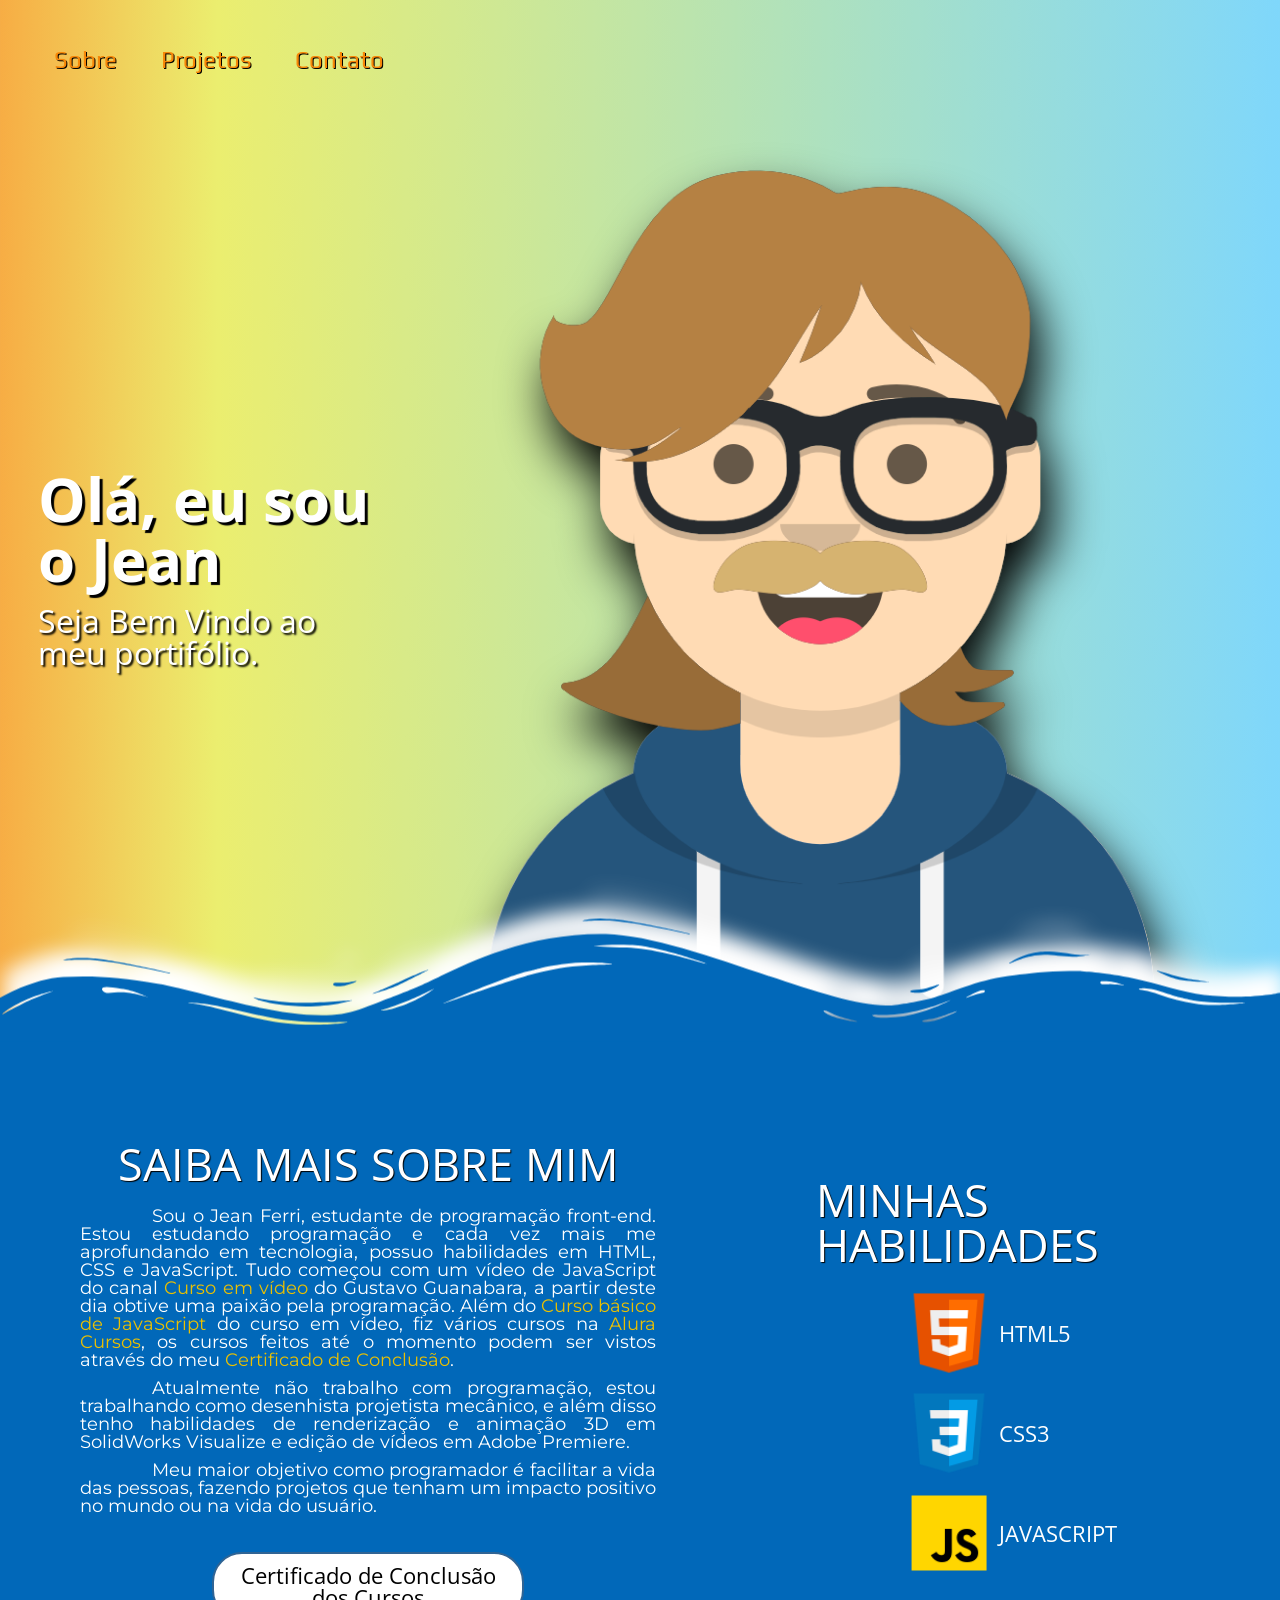
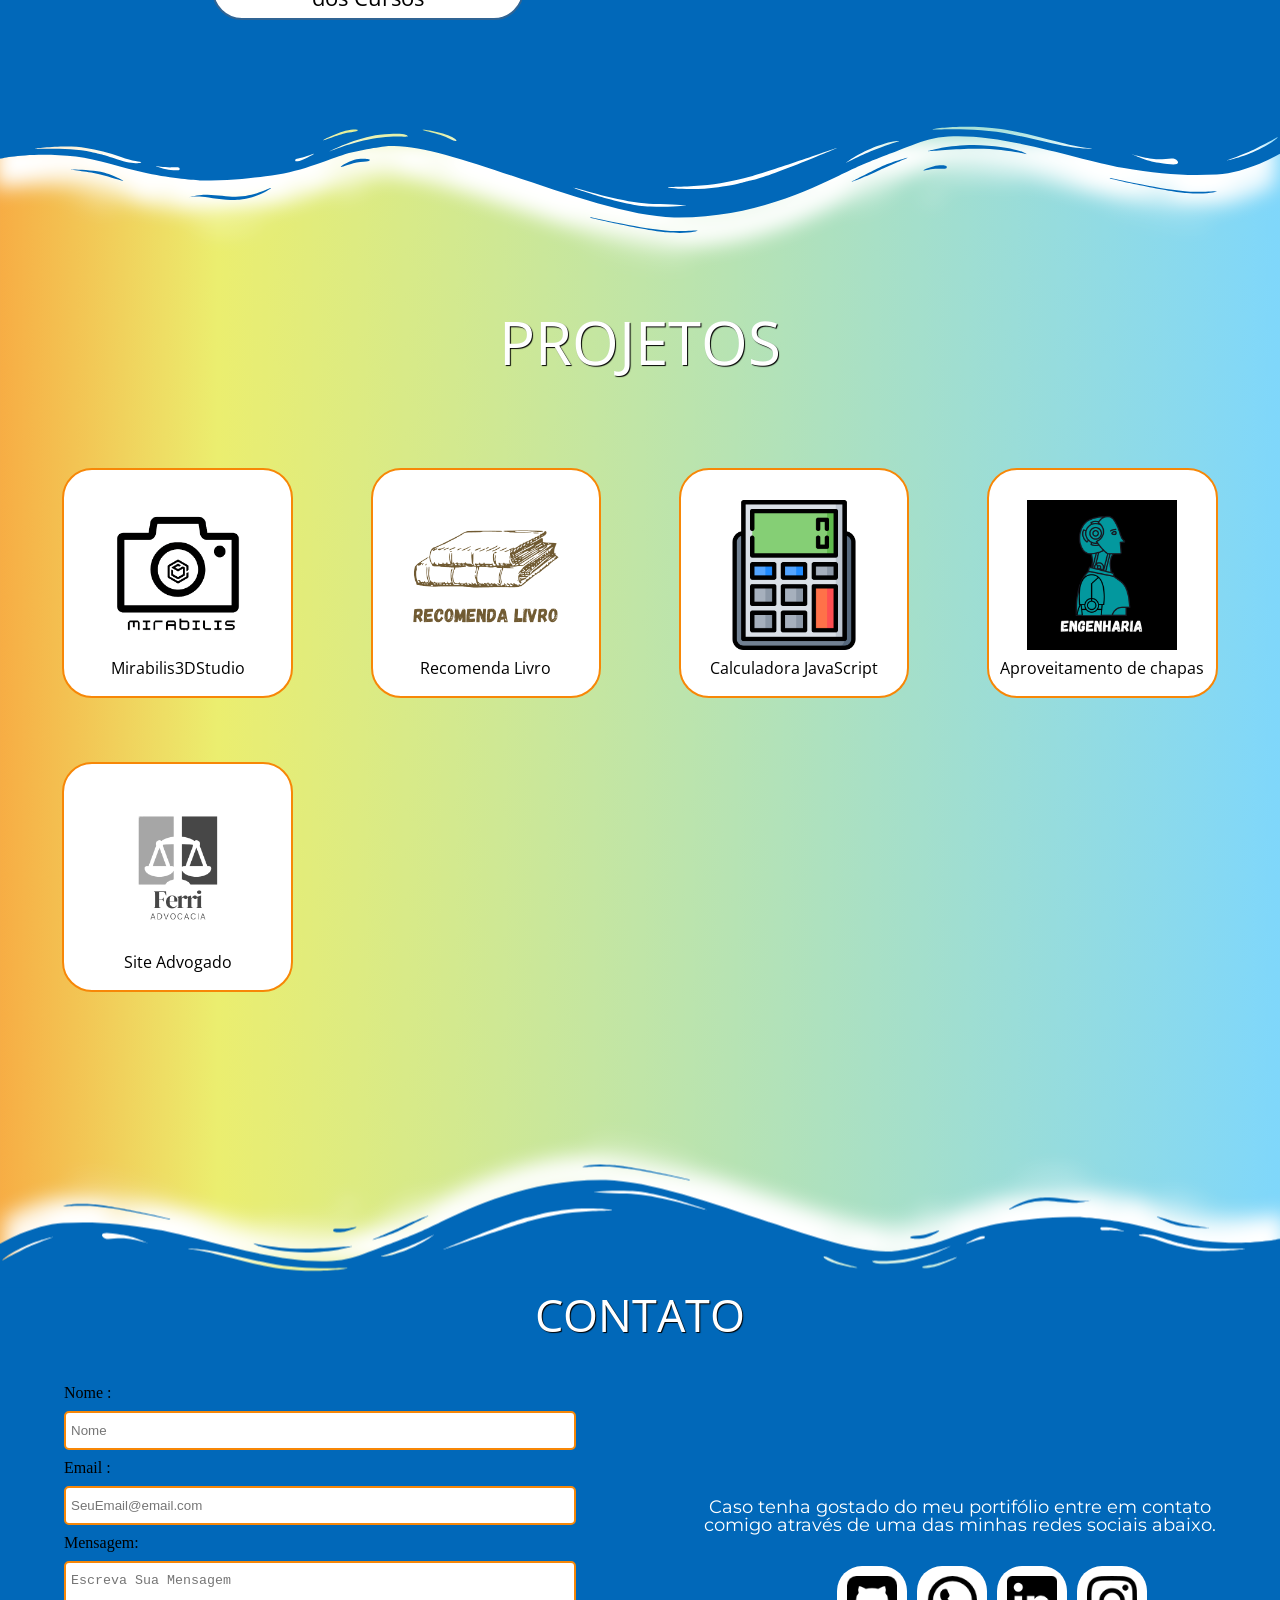
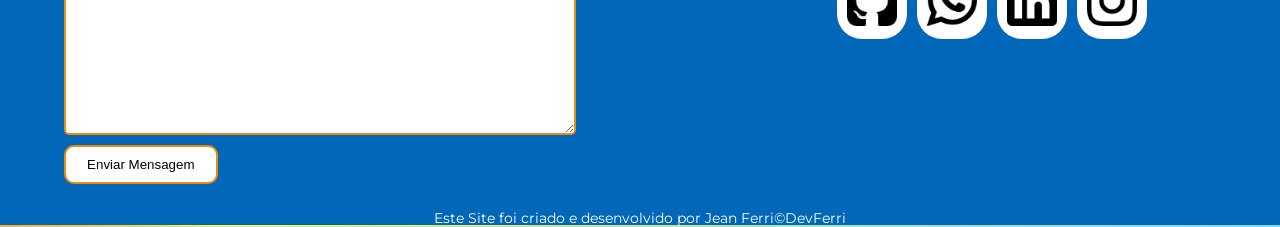
==== commit de5498d4: "Update index.html" ====
--- a/index.html
+++ b/index.html
@@ -181,7 +181,7 @@
                                 <a href="https://www.linkedin.com/in/jean-ferri-9a9626198/" target="_blank" class="contato__link"><img class="contato__img" src="imagens/icones/logotipo-do-linkedin.png" alt="simbolo linkedin"></a>
                             </li>
                             <li>
-                                <a href="" class="contato__link"><img class="contato__img" target="_blank" src="imagens/icones/instagram.png" alt="simbolo instagram"></a>
+                                <a href="https://www.instagram.com/jeann.ferri/" class="contato__link"><img class="contato__img" target="_blank" src="imagens/icones/instagram.png" alt="simbolo instagram"></a>
                             </li>
                         </ul>
                     </div>
--- a/css/background-svg.css
+++ b/css/background-svg.css
@@ -5,9 +5,30 @@
 .svg__top{
     rotate: 180deg;
     width: 100%;
+    filter:drop-shadow(-5px 25px 10px rgb(255, 255, 255));
+    transform: translate3d(0, 0, 0 );
     
 }
 
 .svg__bottom{
     width: 100%;
-}+    filter:drop-shadow(-5px 30px 10px rgb(255, 255, 255));
+    transform: translate3d(0, 0, 0, );
+   
+    
+}
+
+.svg_animation{
+    transform: translate3d(0, -10px, 20px);
+    
+}
+
+@media(max-width:768px){
+    .svg__top{
+        filter:drop-shadow(0px 10px 5px rgb(255, 255, 255));
+    }
+    .svg__bottom{
+        filter:drop-shadow(0px 10px 5px rgb(255, 255, 255));
+
+    }
+}
--- a/css/header.css
+++ b/css/header.css
@@ -52,7 +52,7 @@
 
 @media(max-width:768px){
 .header__lista{
-    width: 80%;
+    width: 100%;
 }
 .header-fix{
     position:fixed;
@@ -62,7 +62,7 @@
     box-shadow: 4px 4px 5px black;
     border-radius: 0;
     border: 0px;
-    margin: 0 0 0 0;
+    margin: -40px 0 0 0;
     vertical-align: top;
 }
  .header__container{
--- a/css/apresentacao.css
+++ b/css/apresentacao.css
@@ -36,6 +36,8 @@
     right: 2%;
     bottom: 0%;
     width: 100vh;
+    filter:drop-shadow(10px 30px 25px black);
+    z-index: -1;
 }
 
 @media(max-width:768px){
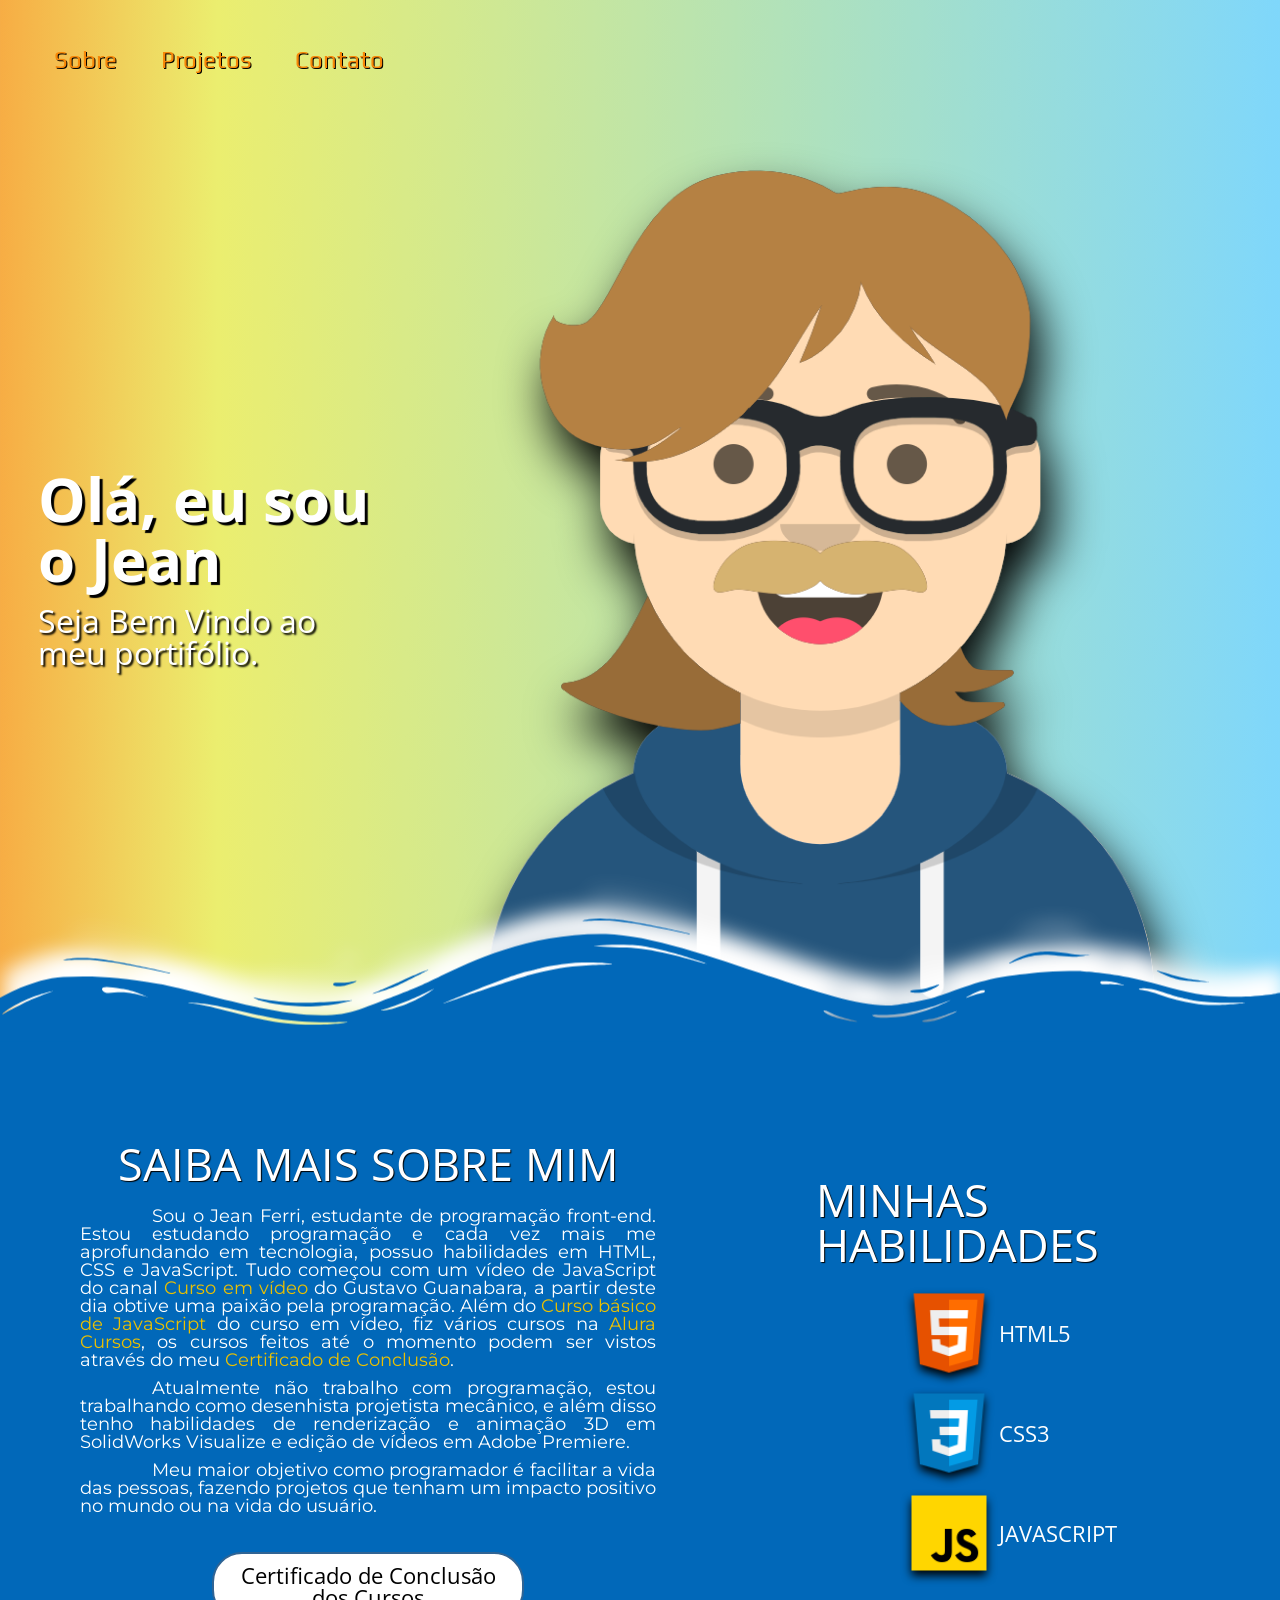
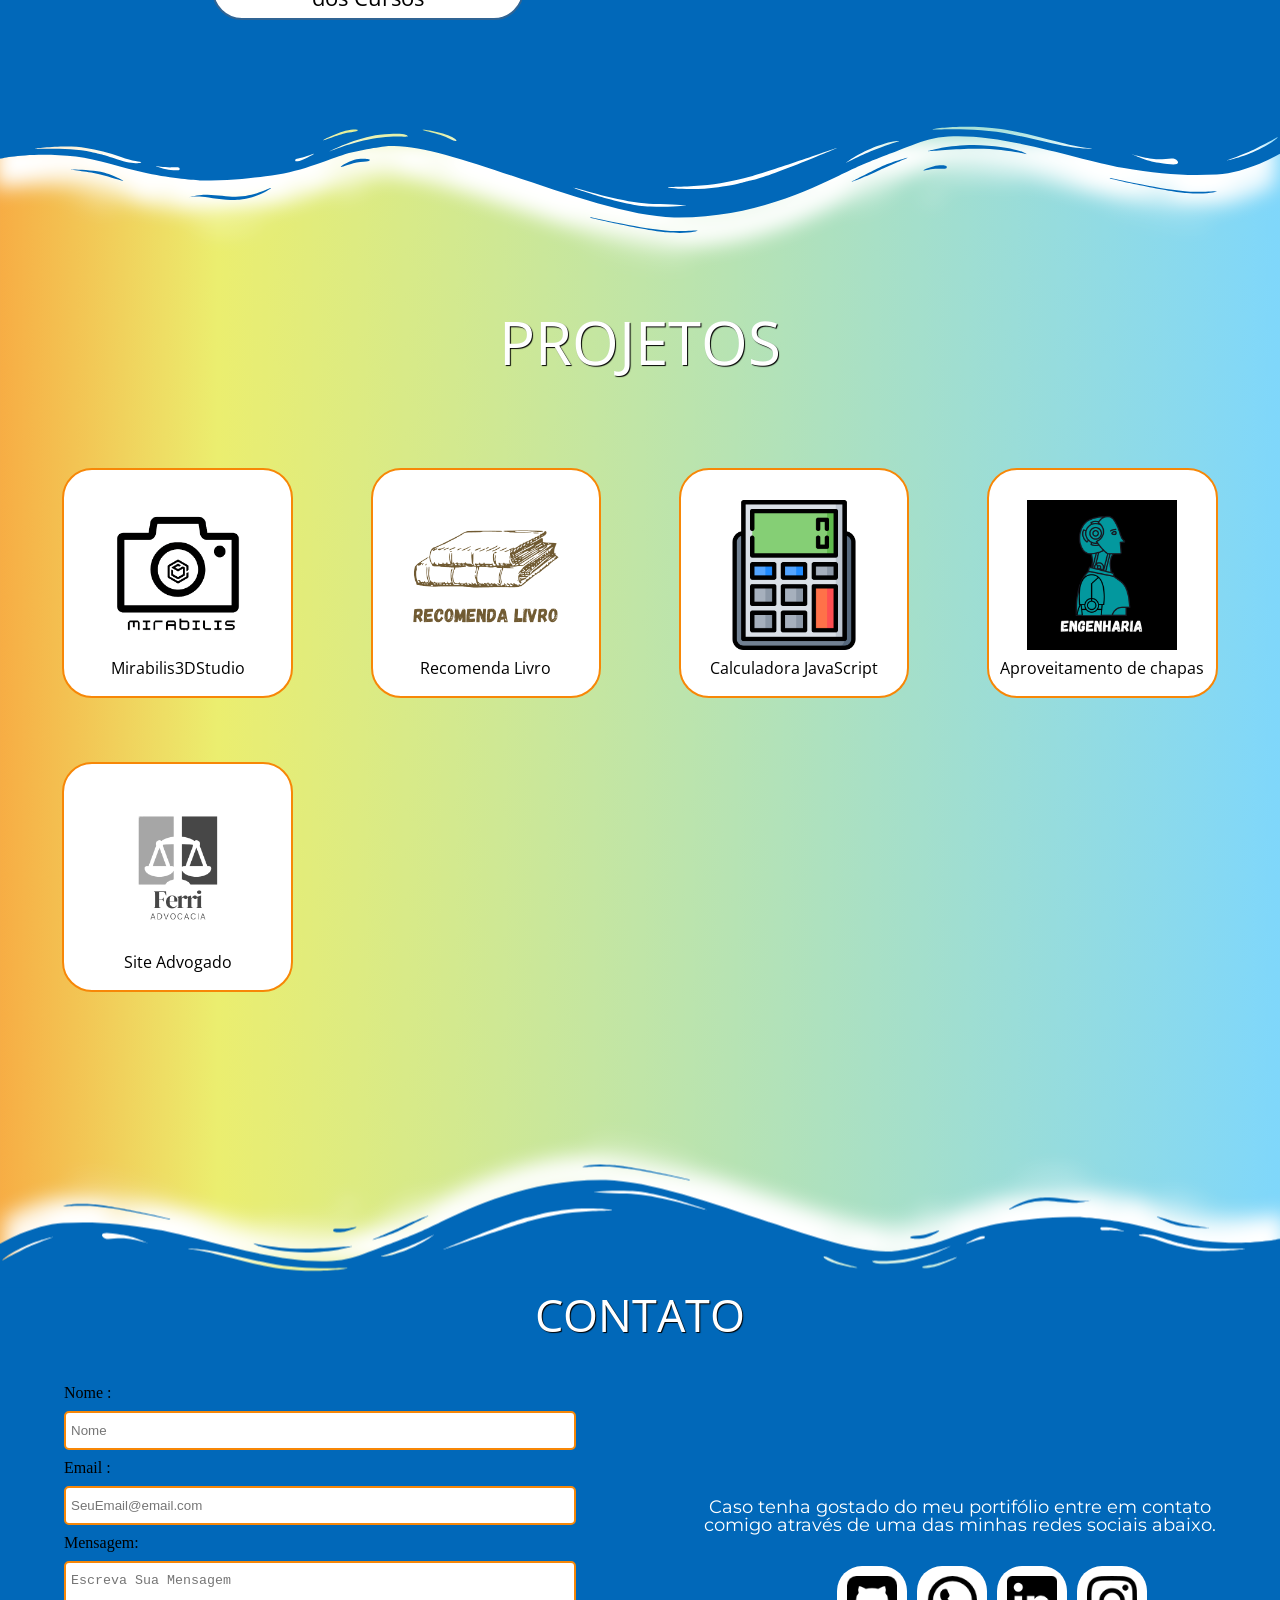
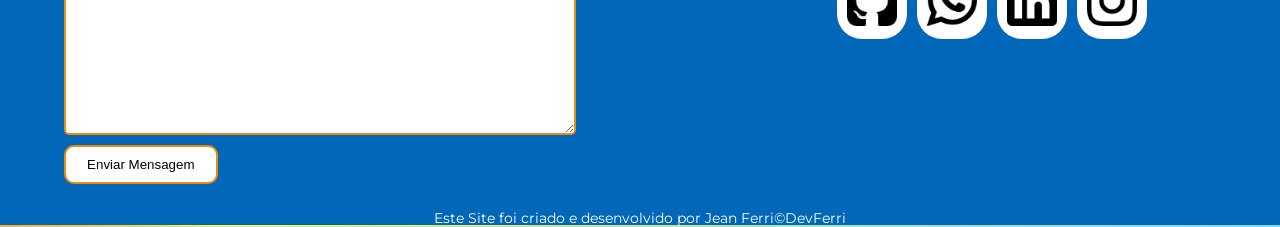
==== commit ede31058: "30/11/2022" ====
--- a/index.html
+++ b/index.html
@@ -181,7 +181,7 @@
                                 <a href="https://www.linkedin.com/in/jean-ferri-9a9626198/" target="_blank" class="contato__link"><img class="contato__img" src="imagens/icones/logotipo-do-linkedin.png" alt="simbolo linkedin"></a>
                             </li>
                             <li>
-                                <a href="https://www.instagram.com/jeann.ferri/" class="contato__link"><img class="contato__img" target="_blank" src="imagens/icones/instagram.png" alt="simbolo instagram"></a>
+                                <a href="https://www.instagram.com/jeann.ferri/" target = "_blank" class="contato__link"><img class="contato__img" target="_blank" src="imagens/icones/instagram.png" alt="simbolo instagram"></a>
                             </li>
                         </ul>
                     </div>
--- a/css/sobre.css
+++ b/css/sobre.css
@@ -71,6 +71,7 @@
 
 .habilidades__imagem{
     width: 100px;
+    filter:drop-shadow(0px 5px 5px black);
 }
 
 .titulo__habilidade{
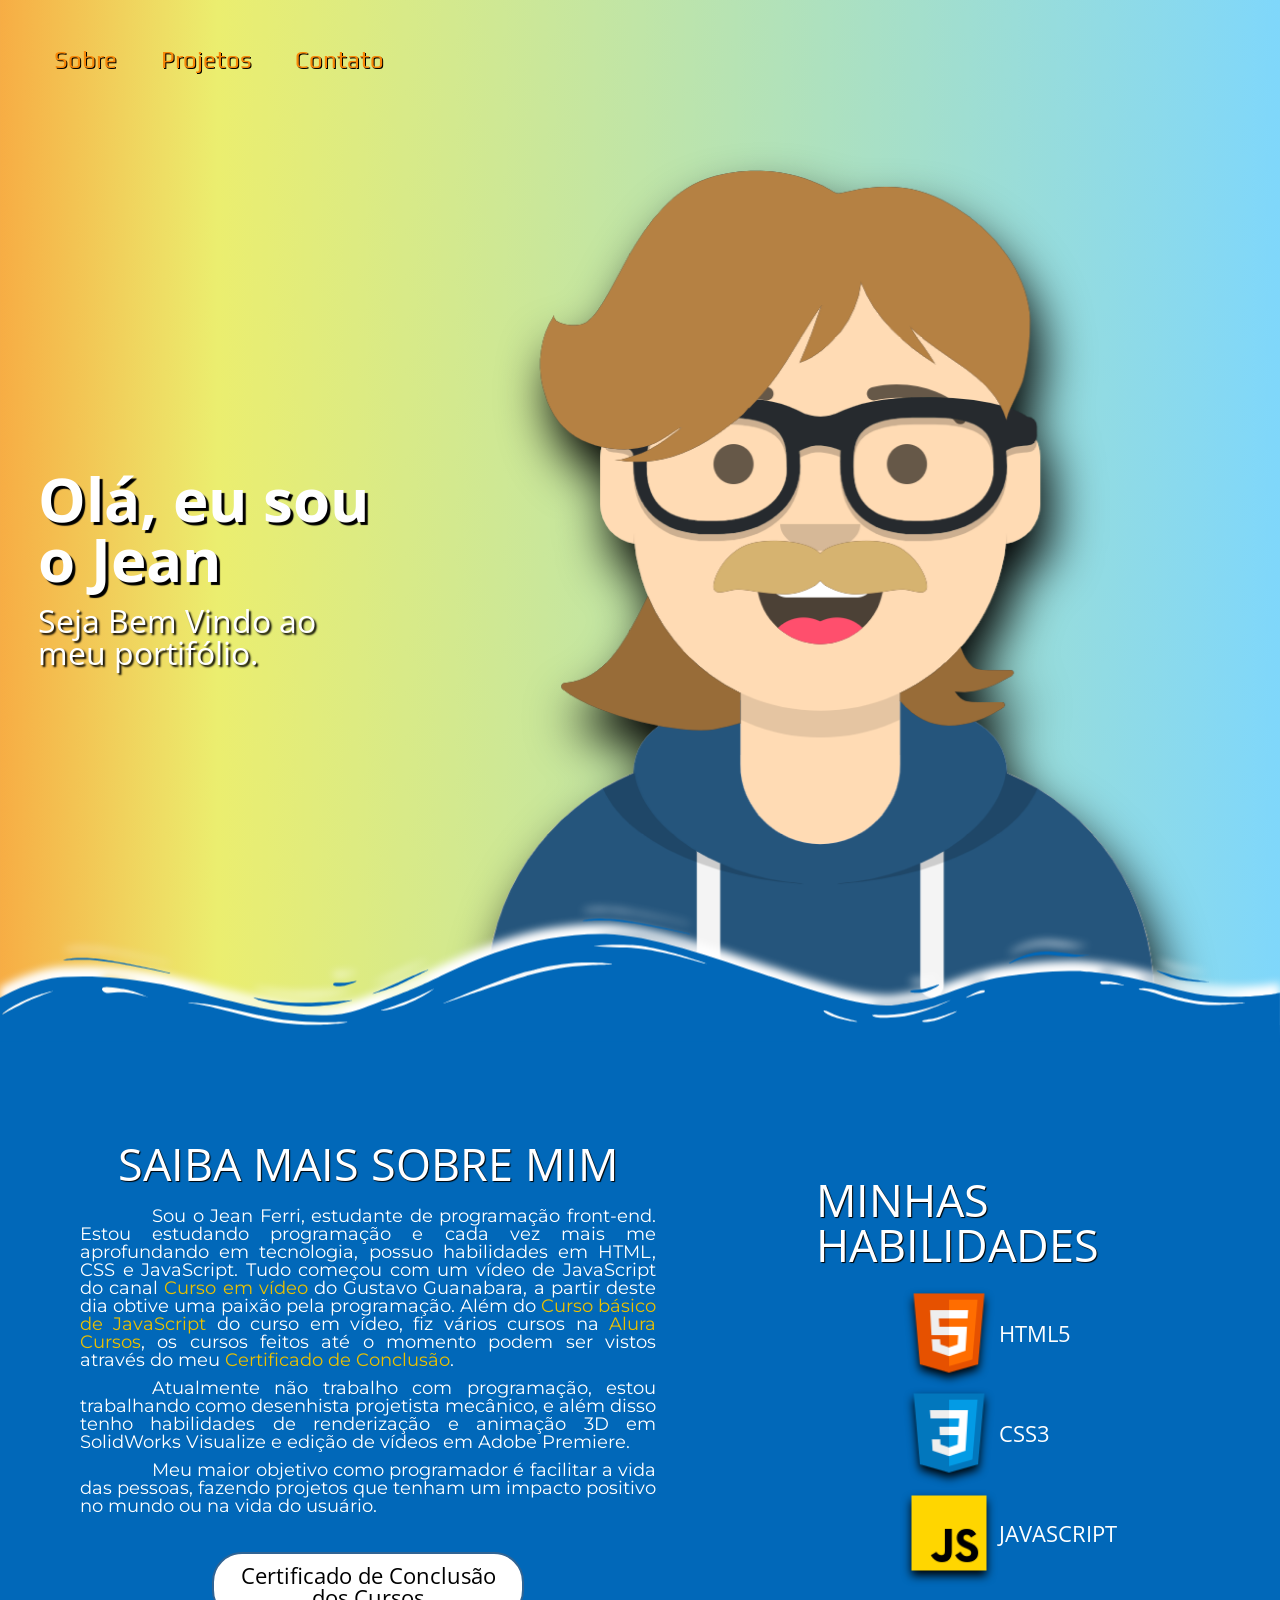
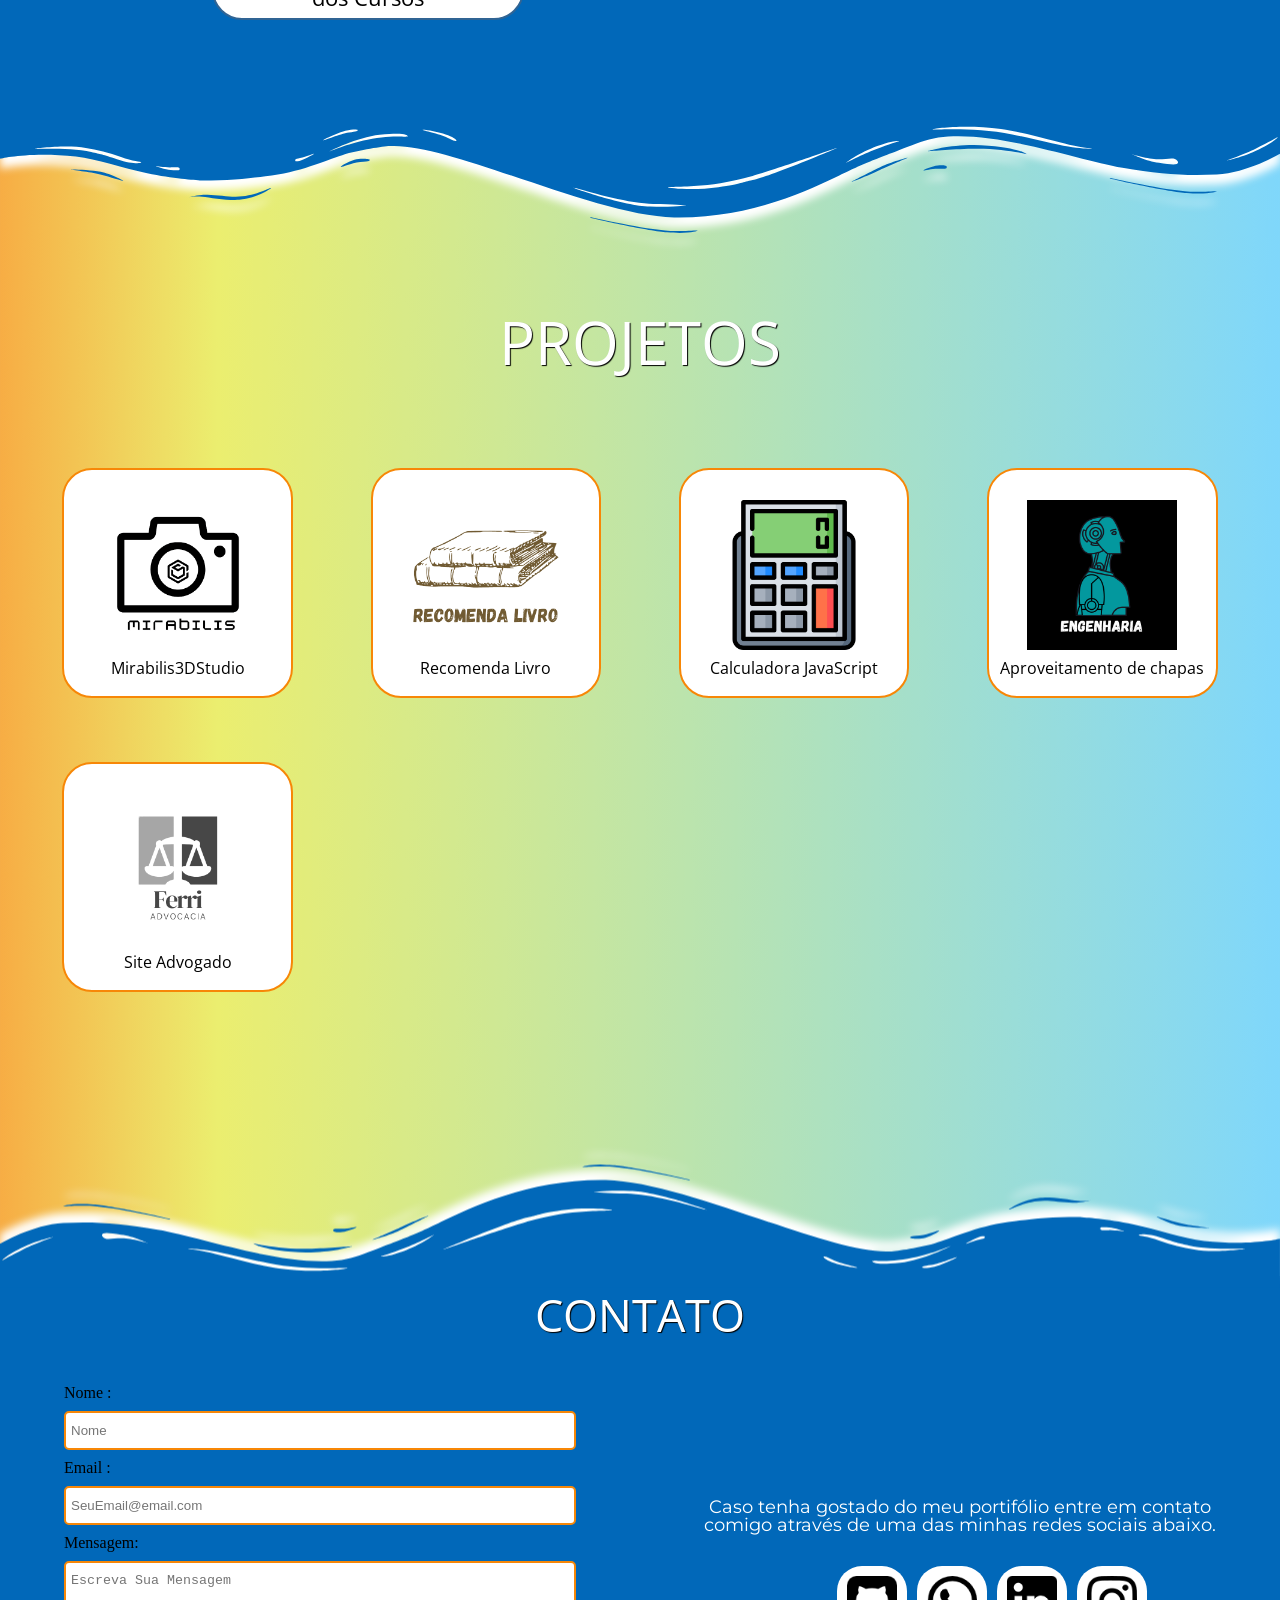
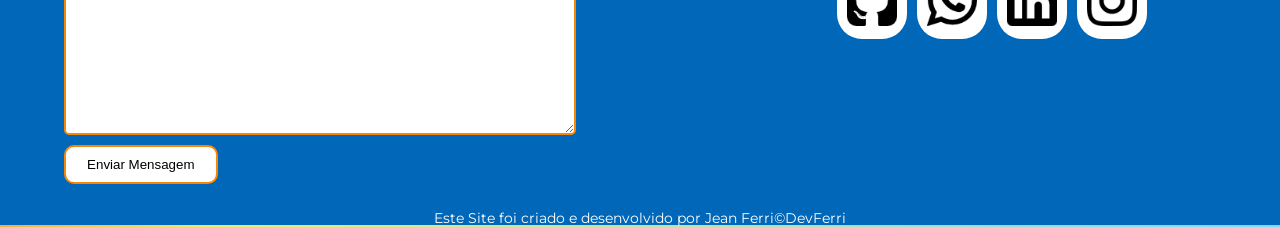
==== commit b3021dd9: "05/12/2022" ====
--- a/index.html
+++ b/index.html
@@ -203,6 +203,7 @@
 
     <script type="text/javascript" src="js/gifffer.min.js"></script>
     <script type="module" src="js/index.js"></script>
+    <script src="js/animacoes.js"></script>
     <!-- Google tag (gtag.js) -->
 <script async src="https://www.googletagmanager.com/gtag/js?id=G-5F45085C5B"></script>
 <script>
--- a/css/background-svg.css
+++ b/css/background-svg.css
@@ -5,30 +5,42 @@
 .svg__top{
     rotate: 180deg;
     width: 100%;
-    filter:drop-shadow(-5px 25px 10px rgb(255, 255, 255));
+    filter:drop-shadow(0px 2px 1px rgb(199, 199, 199));
     transform: translate3d(0, 0, 0 );
-    
+    transition: 0.5s;
+    z-index: -1;
 }
 
 .svg__bottom{
     width: 100%;
-    filter:drop-shadow(-5px 30px 10px rgb(255, 255, 255));
+    filter:drop-shadow(0px 2px 1px rgb(199, 199, 199));
     transform: translate3d(0, 0, 0, );
+    transition: 0.5s;
+    z-index: -1;
    
     
 }
 
 .svg_animation{
     transform: translate3d(0, -10px, 20px);
+    filter:drop-shadow(0px 10px 4px white);
+    z-index: -1;
     
 }
 
 @media(max-width:768px){
     .svg__top{
-        filter:drop-shadow(0px 10px 5px rgb(255, 255, 255));
+        filter:drop-shadow(0px 3px 1px rgb(255, 255, 255));
     }
     .svg__bottom{
-        filter:drop-shadow(0px 10px 5px rgb(255, 255, 255));
+        filter:drop-shadow(0px 3px 1px rgb(255, 255, 255));
+    }
 
+    .svg_animation{
+        transform: translate3d(0, -5px, 10px);
+        filter:drop-shadow(0px 8px 4px white);
+        
+        
     }
+
 }
--- a/css/header.css
+++ b/css/header.css
@@ -13,6 +13,7 @@
     box-shadow: 4px 4px 5px black;
     border-radius: 0 0 30px 0;
     margin: -30px 0 0 -5px;
+    transition: 0.5s;
 }
 
 .header-fix .header__container .header__lista{
--- a/css/apresentacao.css
+++ b/css/apresentacao.css
@@ -20,8 +20,11 @@
     text-shadow: 3px 3px 1px black;
     margin-left: 10%;
     font-weight: bold;
+    transform: translate3d(0, 50px, 0 );
+    transition: 1s;
+    opacity: 0;
+}
 
-}
 
 .apresentacao__paragrafo{
     padding: 1rem 0;
@@ -30,14 +33,30 @@
     font-size: 32px;
     color: white;
     margin-left: 10%;
+    transform: translate3d(0, 50px, 0 );
+    transition: 3s;
+    opacity: 0;
+}
+.apresentacao__titulo-animacao{
+transform: translate3d(0, 0, 0);
+    opacity: 1;
 }
 
 .apresentacao__imagem{
     right: 2%;
     bottom: 0%;
     width: 100vh;
+    transition: 2s;
+    scale: 0.7;
+    transform: translate3d(0, 300px, 0 );
+    z-index: -1;
+}
+
+.apresentacao__imagem-animacao{
     filter:drop-shadow(10px 30px 25px black);
-    z-index: -1;
+    transform: translate3d(0, 0, 0 );
+    scale: 1;
+
 }
 
 @media(max-width:768px){
@@ -52,6 +71,12 @@
     }
     .apresentacao__imagem{
         width: 80%;
+    }
+    .apresentacao__imagem-animacao{
+        filter:drop-shadow(10px 30px 25px black);
+        transform: translate3d(0, 10px, 0 );
+        scale: 1;
+    
     }
 
     .apresentacao__titulo{
--- a/css/sobre.css
+++ b/css/sobre.css
@@ -5,6 +5,7 @@
     background-color: #0168b9;
     padding: 100px 0;
     margin-top: -10px;
+    z-index: 1;
 }
 
 .sobre__descricao{
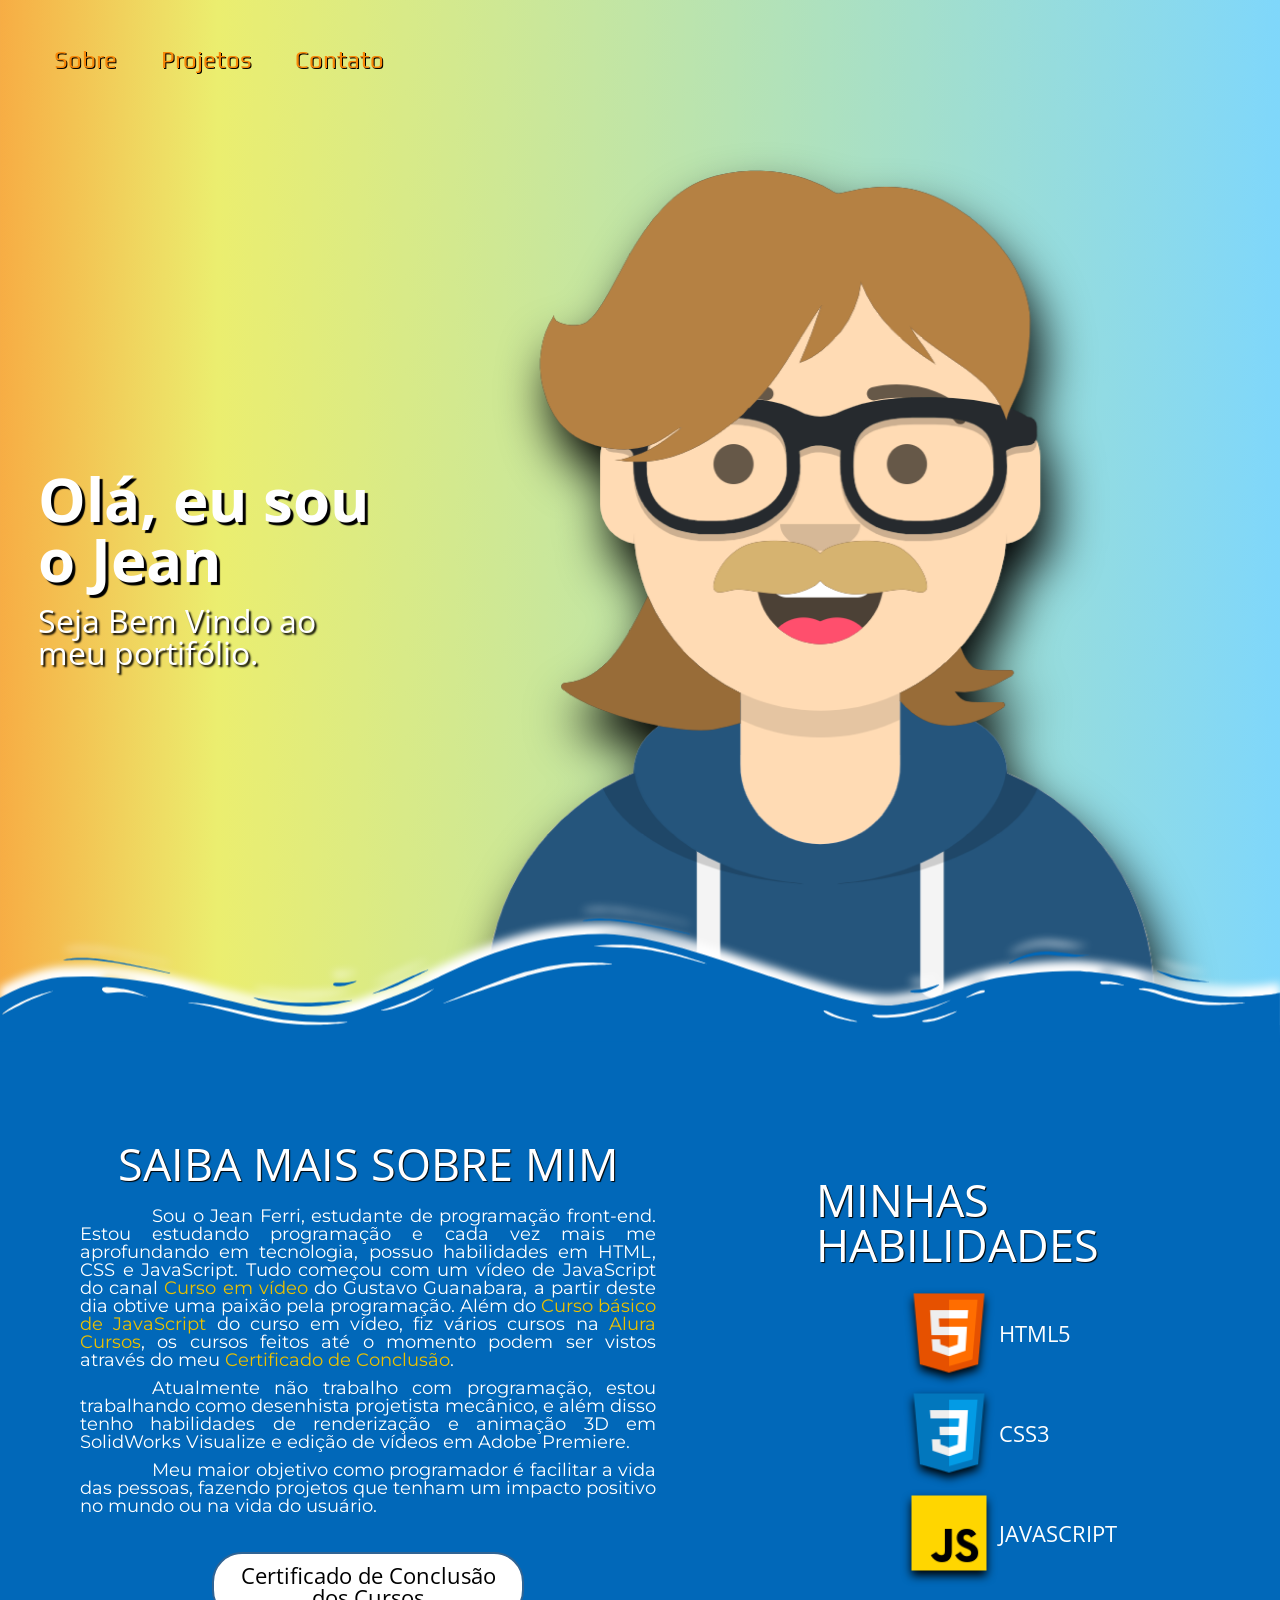
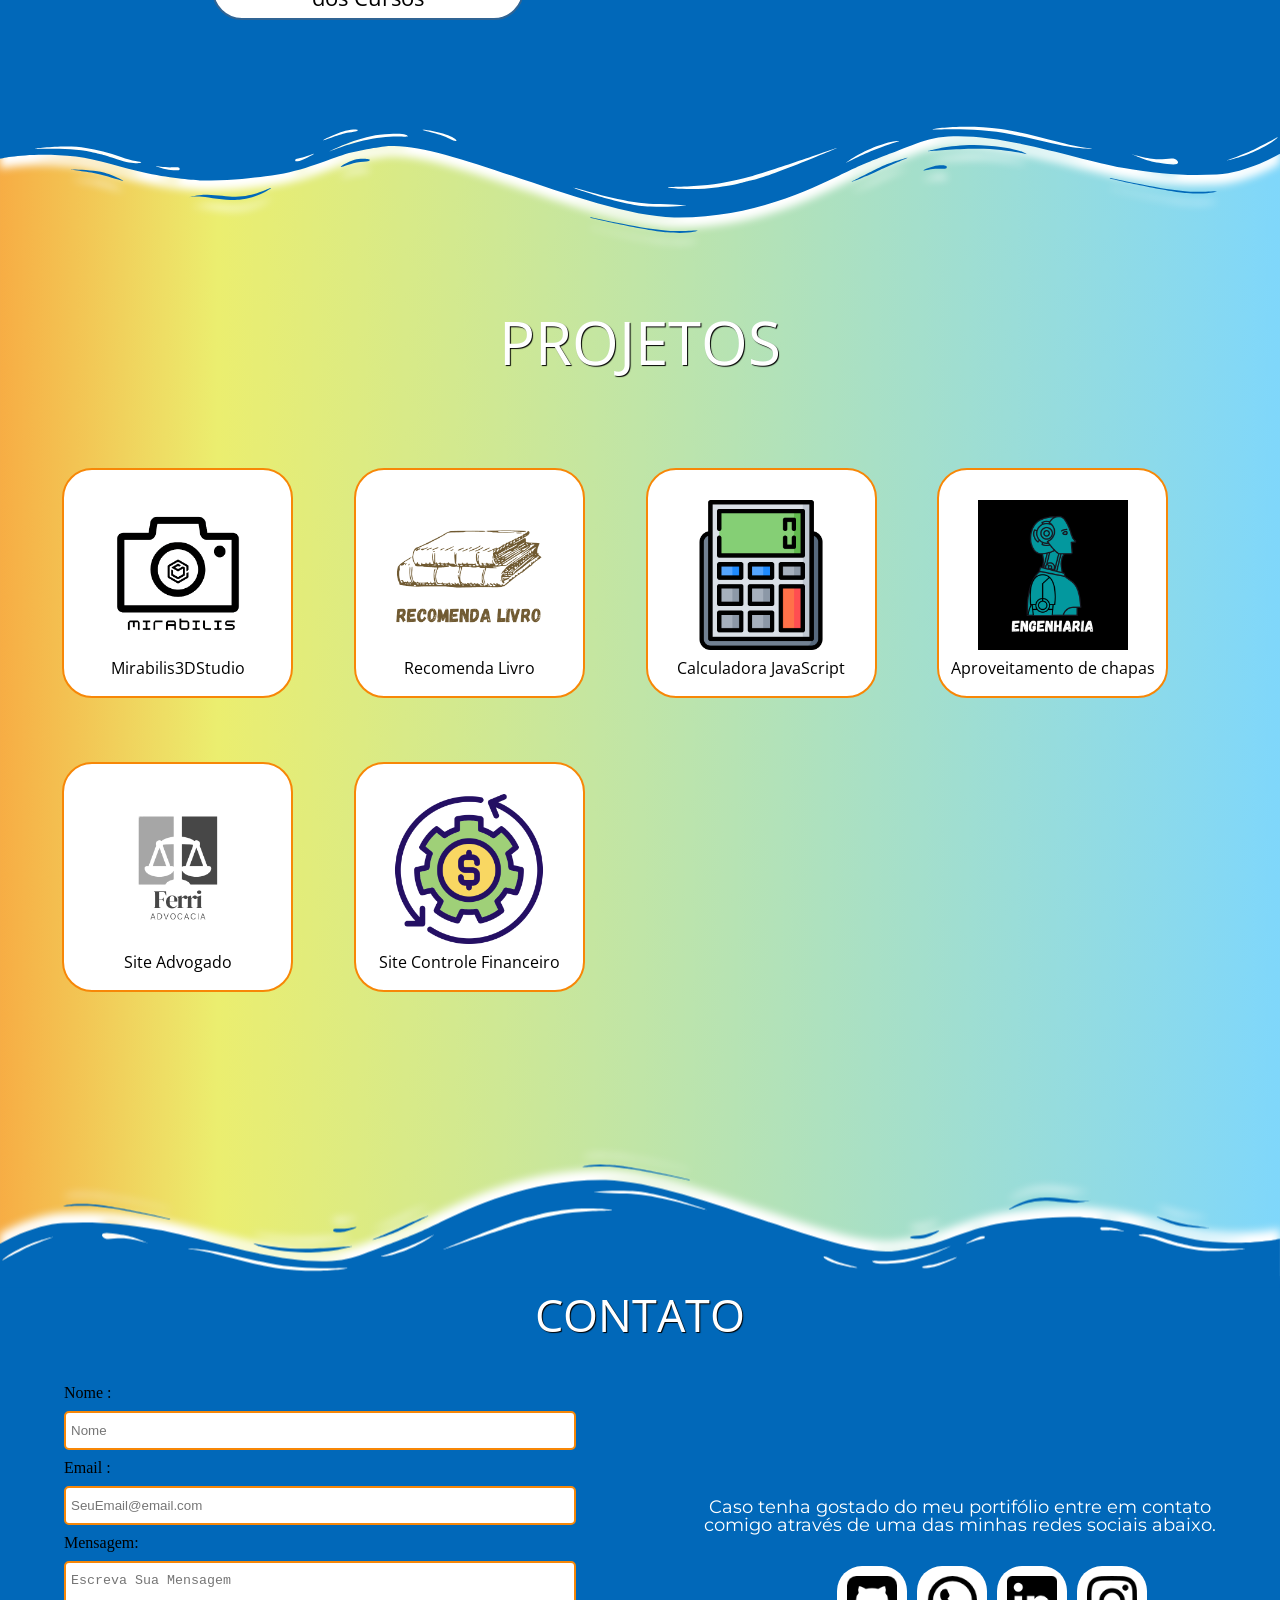
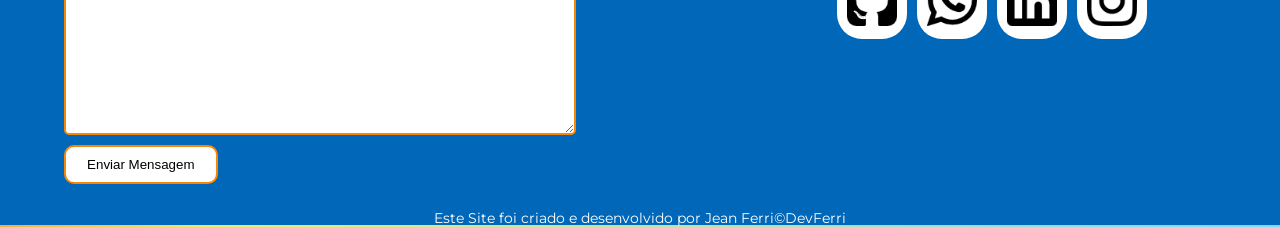
==== commit f37c944f: "adicionado aos projetos o site de controle financeiro" ====
--- a/index.html
+++ b/index.html
@@ -133,6 +133,11 @@
                     <h4 class="projetos__subtitulos">Site Advogado</h4>
                 
             </a>
+            <a href="#projetoContainer" class="projetos__box" id="projeto">
+                <img class="projetos__img" src="imagens/money-icon.png" alt="logo projeto Site advogado">
+                <h4 class="projetos__subtitulos">Site Controle Financeiro</h4>
+            
+        </a>
             </div>
             <div id="projetoContainer">
                 
--- a/css/projetos.css
+++ b/css/projetos.css
@@ -9,7 +9,6 @@
     display: flex;
     align-items: center;
     margin: 2rem 0;
-    justify-content: space-between;
     flex-wrap: wrap;
     width: 95%;
 
